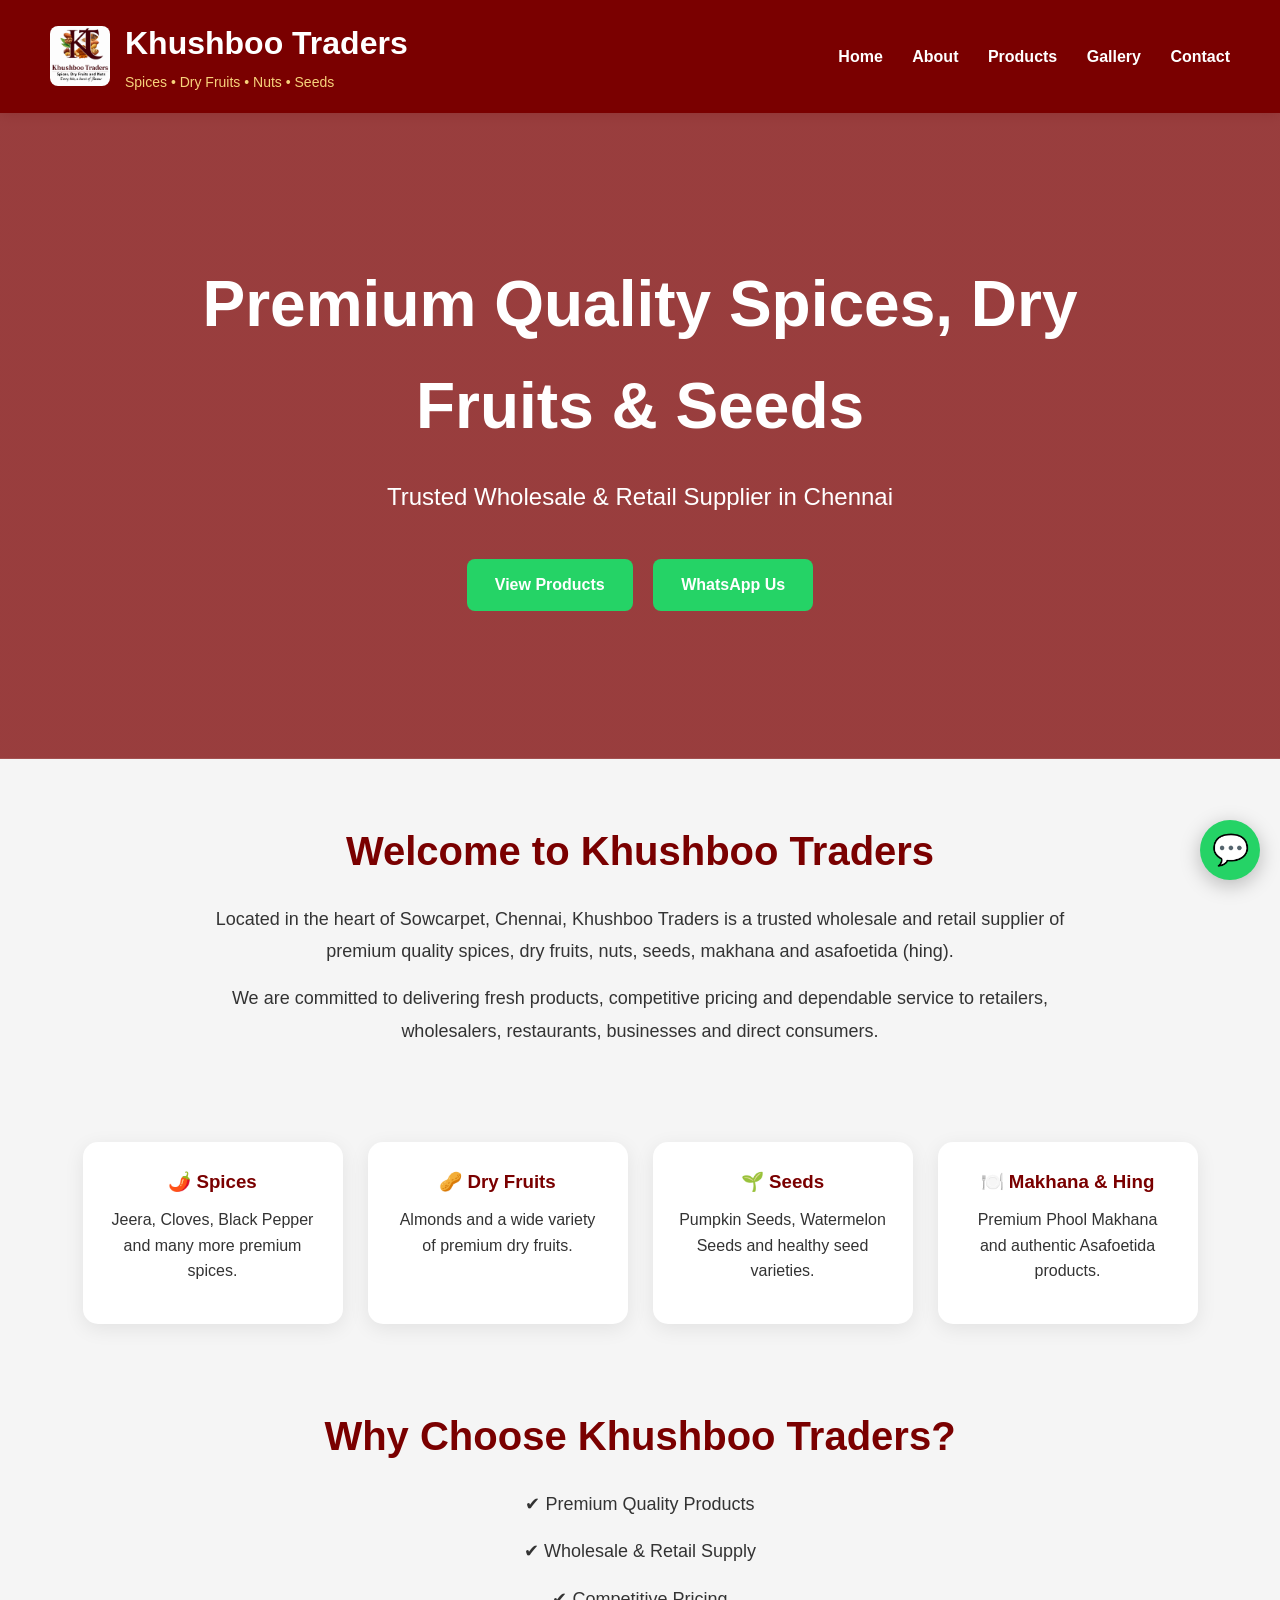
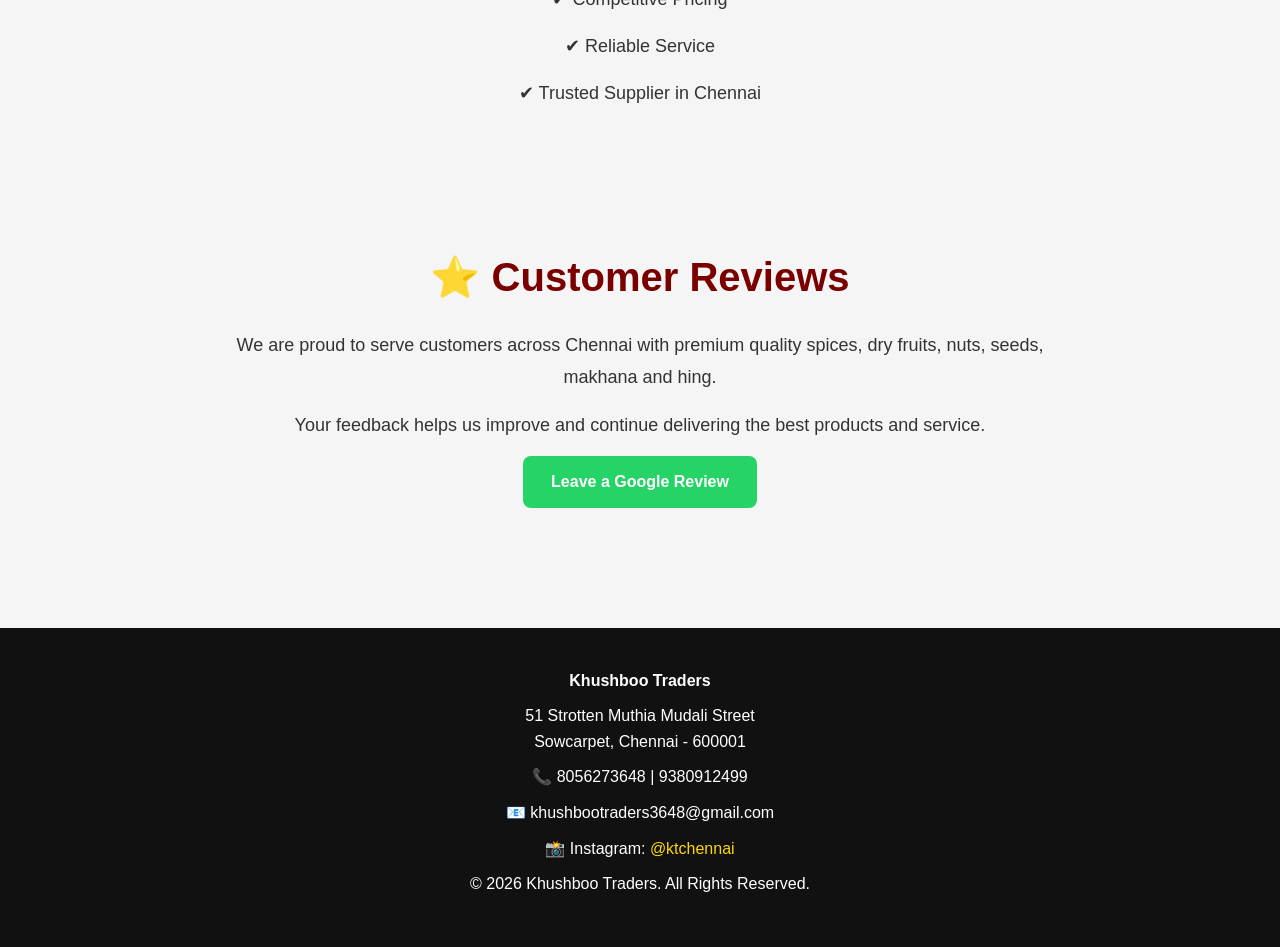
==== index.html @ 617dce48 "Update index.html" ====
<!DOCTYPE html>
<html lang="en">
<head>
<meta charset="UTF-8">
<meta name="viewport" content="width=device-width, initial-scale=1.0">

<title>Khushboo Traders | Spices, Dry Fruits, Nuts & Seeds</title>

<link rel="stylesheet" href="css/style.css">
</head>

<body>

<a href="https://wa.me/918056273648" class="whatsapp-float">💬</a>

<header>

    <div class="brand">
        <img src="images/logo.png" alt="Khushboo Traders Logo" class="header-logo">

        <div>
            <h1>Khushboo Traders</h1>
            <span>Spices • Dry Fruits • Nuts • Seeds</span>
        </div>
    </div>

    <nav>
        <a href="index.html">Home</a>
        <a href="about.html">About</a>
        <a href="products.html">Products</a>
        <a href="gallery.html">Gallery</a>
        <a href="contact.html">Contact</a>
    </nav>

</header>

<section class="hero">

    <h1>Premium Quality Spices, Dry Fruits & Seeds</h1>

    <p>Trusted Wholesale & Retail Supplier in Chennai</p>

    <a href="gallery.html" class="btn">View Products</a>

    <a href="https://wa.me/918056273648" class="btn">WhatsApp Us</a>

</section>

<section class="about-preview">

    <h2>Welcome to Khushboo Traders</h2>

    <p>
        Located in the heart of Sowcarpet, Chennai, Khushboo Traders is a trusted
        wholesale and retail supplier of premium quality spices, dry fruits,
        nuts, seeds, makhana and asafoetida (hing).
    </p>

    <p>
        We are committed to delivering fresh products, competitive pricing
        and dependable service to retailers, wholesalers, restaurants,
        businesses and direct consumers.
    </p>

</section>

<section class="products">

    <div class="card">
        <h3>🌶️ Spices</h3>
        <p>Jeera, Cloves, Black Pepper and many more premium spices.</p>
    </div>

    <div class="card">
        <h3>🥜 Dry Fruits</h3>
        <p>Almonds and a wide variety of premium dry fruits.</p>
    </div>

    <div class="card">
        <h3>🌱 Seeds</h3>
        <p>Pumpkin Seeds, Watermelon Seeds and healthy seed varieties.</p>
    </div>

    <div class="card">
        <h3>🍽️ Makhana & Hing</h3>
        <p>Premium Phool Makhana and authentic Asafoetida products.</p>
    </div>

</section>

<section class="about-preview">

    <h2>Why Choose Khushboo Traders?</h2>

    <p>✔ Premium Quality Products</p>
    <p>✔ Wholesale & Retail Supply</p>
    <p>✔ Competitive Pricing</p>
    <p>✔ Reliable Service</p>
    <p>✔ Trusted Supplier in Chennai</p>

</section>

<section class="about-preview">

    <h2>⭐ Customer Reviews</h2>

    <p>
        We are proud to serve customers across Chennai with premium quality
        spices, dry fruits, nuts, seeds, makhana and hing.
    </p>

    <p>
        Your feedback helps us improve and continue delivering the best
        products and service.
    </p>

    <a href="https://g.page/r/CTgjxU0LFqHlEAI/review"
       target="_blank"
       class="btn">
       Leave a Google Review
    </a>

</section>

<footer>

    <p><strong>Khushboo Traders</strong></p>

    <p>
        51 Strotten Muthia Mudali Street<br>
        Sowcarpet, Chennai - 600001
    </p>

    <p>📞 8056273648 | 9380912499</p>

    <p>📧 khushbootraders3648@gmail.com</p>

    <p>
        📸 Instagram:
        <a href="https://www.instagram.com/ktchennai" target="_blank">
            @ktchennai
        </a>
    </p>

    <p>© 2026 Khushboo Traders. All Rights Reserved.</p>

</footer>

</body>
</html>
---- css/style.css ----
/* =========================
RESET
========================= */

*{
    margin:0;
    padding:0;
    box-sizing:border-box;
}

/* =========================
GLOBAL
========================= */

body{
    font-family:Arial, sans-serif;
    background:#f5f5f5;
    color:#333;
    line-height:1.6;
}

/* =========================
HEADER
========================= */

header{
    background:#7a0000;
    display:flex;
    justify-content:space-between;
    align-items:center;
    padding:18px 50px;
    box-shadow:0 2px 12px rgba(0,0,0,0.15);
}

.brand{
    display:flex;
    align-items:center;
    gap:15px;
}

.header-logo{
    width:60px;
    height:60px;
    object-fit:contain;
    border-radius:8px;
}

.brand h1{
    color:#fff;
    font-size:32px;
    margin:0;
}

.brand span{
    color:#f7d27b;
    font-size:14px;
}

nav a{
    color:#fff;
    text-decoration:none;
    margin-left:25px;
    font-weight:bold;
    font-size:16px;
    transition:0.3s;
}

nav a:hover{
    color:#ffd700;
}

/* =========================
HERO SECTION
========================= */

.hero{
    background:
    linear-gradient(rgba(122,0,0,0.75),rgba(122,0,0,0.75)),
    url('../images/hero-banner.jpg');

    background-size:cover;
    background-position:center;
    background-repeat:no-repeat;

    text-align:center;
    color:white;

    padding:140px 20px;
}

.hero h1{
    font-size:64px;
    margin-bottom:20px;
    color:white;
    max-width:1000px;
    margin-left:auto;
    margin-right:auto;
}

.hero p{
    font-size:24px;
    margin-bottom:35px;
    color:white;
}

.hero .btn{
    margin:8px;
}

/* =========================
BUTTONS
========================= */

.btn{
    display:inline-block;
    background:#25D366;
    color:white;
    text-decoration:none;
    padding:13px 28px;
    border-radius:8px;
    font-weight:bold;
    transition:0.3s;
}

.btn:hover{
    transform:translateY(-3px);
    box-shadow:0 5px 15px rgba(0,0,0,0.2);
}

/* =========================
SECTION HEADINGS
========================= */

.about-preview{
    text-align:center;
    max-width:1000px;
    margin:auto;
    padding:60px 20px;
}

.about-preview h1{
    color:#7a0000;
    font-size:52px;
    margin-bottom:15px;
}

.about-preview h2{
    color:#7a0000;
    font-size:40px;
    margin-bottom:20px;
}

.about-preview p{
    font-size:18px;
    line-height:1.8;
    max-width:850px;
    margin:15px auto;
}

/* =========================
PRODUCTS
========================= */

.products{
    display:flex;
    flex-wrap:wrap;
    justify-content:center;
    gap:25px;
    padding:20px;
    max-width:1200px;
    margin:auto;
}

.card{
    width:260px;
    background:white;
    padding:25px;
    border-radius:15px;
    text-align:center;
    box-shadow:0 5px 20px rgba(0,0,0,0.08);
    transition:0.3s;
}

.card:hover{
    transform:translateY(-8px);
}

.card h3{
    color:#7a0000;
    margin-bottom:10px;
}

.card p{
    margin-bottom:15px;
}

/* =========================
GOOGLE REVIEW CARD
========================= */

.company-info{
    background:white;
    max-width:800px;
    margin:30px auto;
    padding:35px;
    border-radius:15px;
    box-shadow:0 5px 20px rgba(0,0,0,0.08);
}

.company-info h2,
.company-info h3{
    color:#7a0000;
    margin-bottom:15px;
}

.company-info p{
    margin-bottom:15px;
}

/* =========================
GALLERY
========================= */

.gallery{
    display:grid;
    grid-template-columns:repeat(auto-fit,minmax(280px,1fr));
    gap:30px;
    max-width:1200px;
    margin:auto;
    padding:20px;
}

.gallery-item{
    background:white;
    border-radius:18px;
    padding:30px;
    text-align:center;
    box-shadow:0 8px 25px rgba(0,0,0,0.08);
    transition:0.3s;
}

.gallery-item:hover{
    transform:translateY(-8px);
    box-shadow:0 12px 30px rgba(0,0,0,0.15);
}

.gallery-item img{
    width:240px;
    height:240px;
    object-fit:contain;
}

.gallery-item h3{
    color:#7a0000;
    margin-top:15px;
}

/* =========================
ABOUT PAGE
========================= */

.about-content{
    display:grid;
    grid-template-columns:repeat(auto-fit,minmax(280px,1fr));
    gap:25px;
    max-width:1100px;
    margin:50px auto;
}

.about-card{
    background:white;
    padding:30px;
    border-radius:15px;
    text-align:center;
    box-shadow:0 5px 20px rgba(0,0,0,0.08);
}

.about-card h3{
    color:#7a0000;
    margin-bottom:15px;
}

/* =========================
CONTACT PAGE
========================= */

.contact-container{
    max-width:1200px;
    margin:50px auto;
    padding:0 20px;
    display:grid;
    grid-template-columns:1fr 2fr;
    gap:30px;
}

.contact-card{
    background:white;
    padding:35px;
    border-radius:20px;
    text-align:center;
    box-shadow:0 8px 25px rgba(0,0,0,0.08);
}

.contact-card h2{
    color:#7a0000;
    margin-bottom:15px;
}

.contact-map{
    background:white;
    padding:15px;
    border-radius:20px;
    box-shadow:0 8px 25px rgba(0,0,0,0.08);
}

iframe{
    width:100%;
    border:none;
    border-radius:15px;
}

/* =========================
WHATSAPP FLOAT
========================= */

.whatsapp-float{
    position:fixed;
    right:20px;
    bottom:20px;
    width:60px;
    height:60px;
    background:#25D366;
    color:white;
    border-radius:50%;
    display:flex;
    justify-content:center;
    align-items:center;
    text-decoration:none;
    font-size:30px;
    box-shadow:0 5px 20px rgba(0,0,0,0.25);
    z-index:999;
}

/* =========================
FOOTER
========================= */

footer{
    background:#111;
    color:white;
    text-align:center;
    padding:40px 20px;
    margin-top:60px;
}

footer p{
    margin-bottom:10px;
}

footer a{
    color:#ffd700;
    text-decoration:none;
}

footer a:hover{
    text-decoration:underline;
}

/* =========================
MOBILE
========================= */

@media(max-width:768px){

    header{
        flex-direction:column;
        text-align:center;
        padding:20px;
    }

    .brand{
        flex-direction:column;
    }

    nav{
        margin-top:15px;
    }

    nav a{
        display:inline-block;
        margin:8px;
    }

    .hero{
        padding:90px 20px;
    }

    .hero h1{
        font-size:36px;
    }

    .hero p{
        font-size:18px;
    }

    .about-preview h1{
        font-size:36px;
    }

    .about-preview h2{
        font-size:30px;
    }

    .gallery-item img{
        width:180px;
        height:180px;
    }

    .contact-container{
        grid-template-columns:1fr;
    }
}
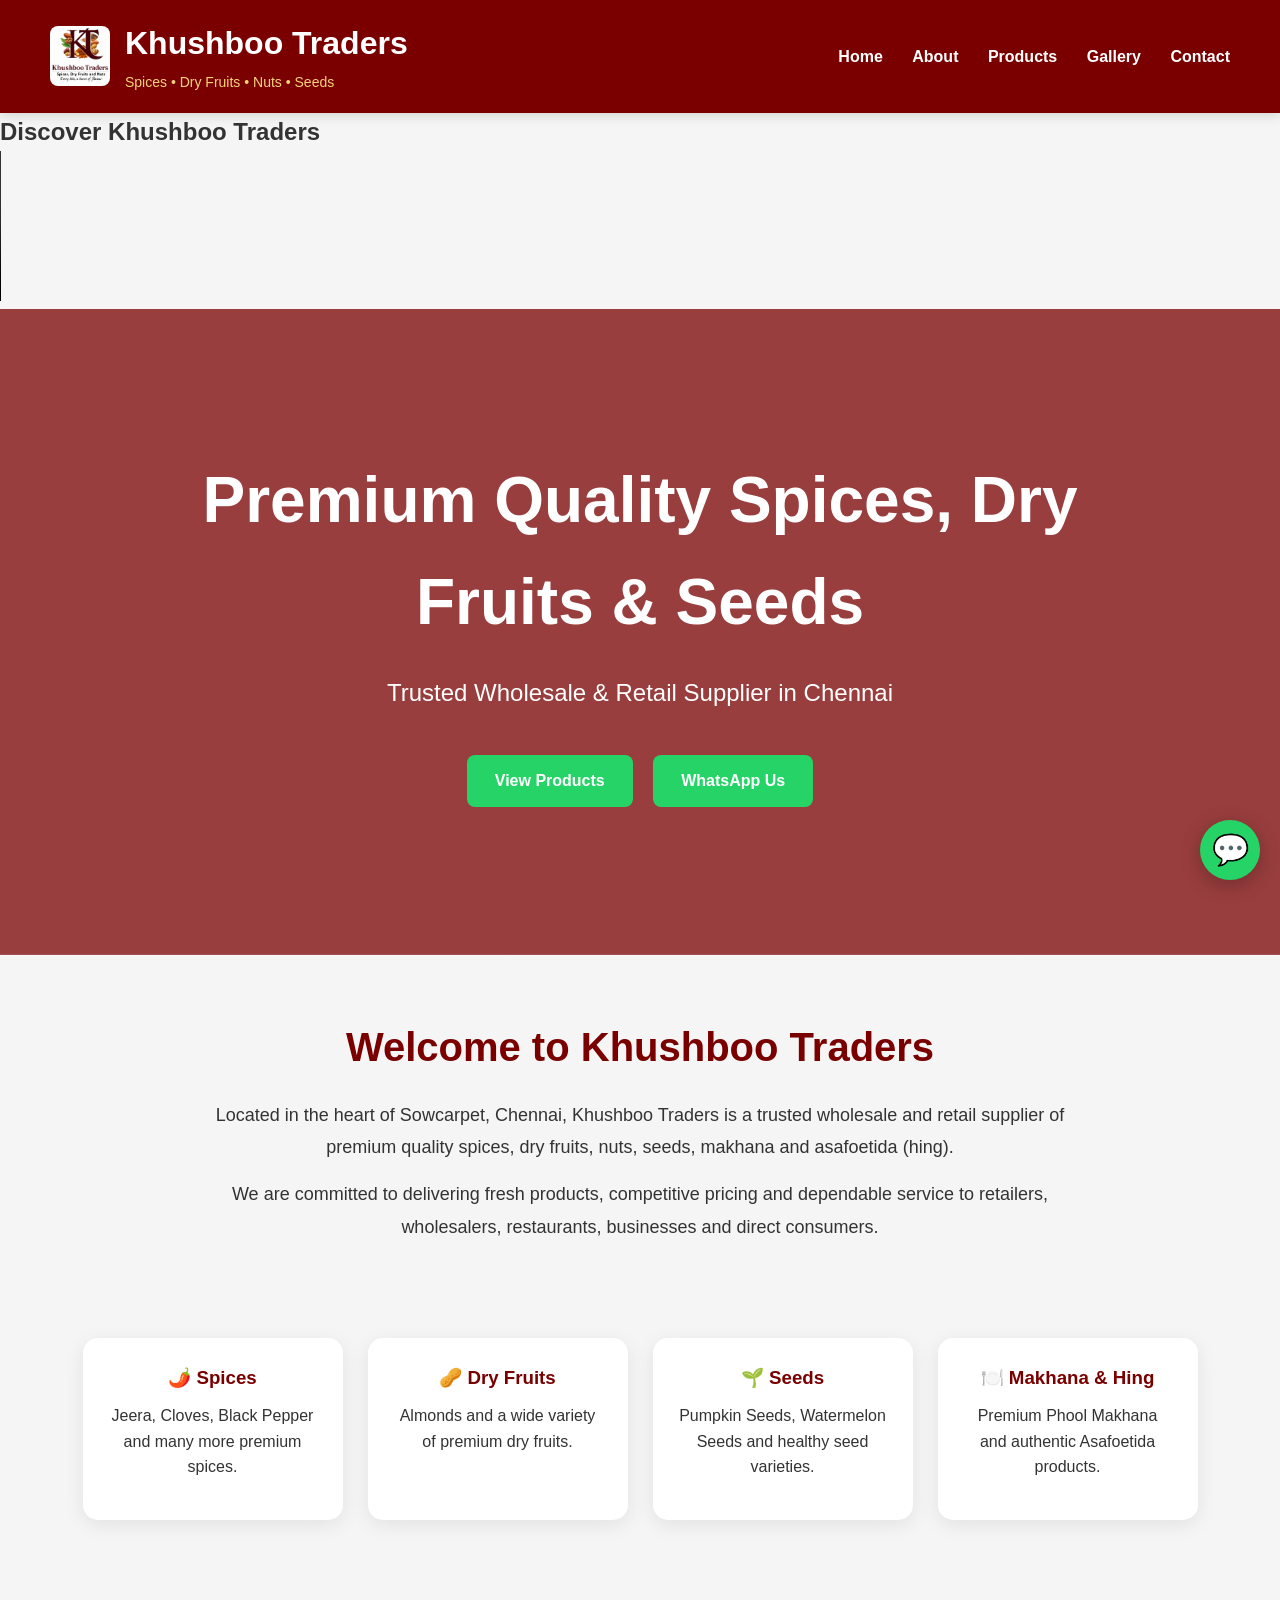
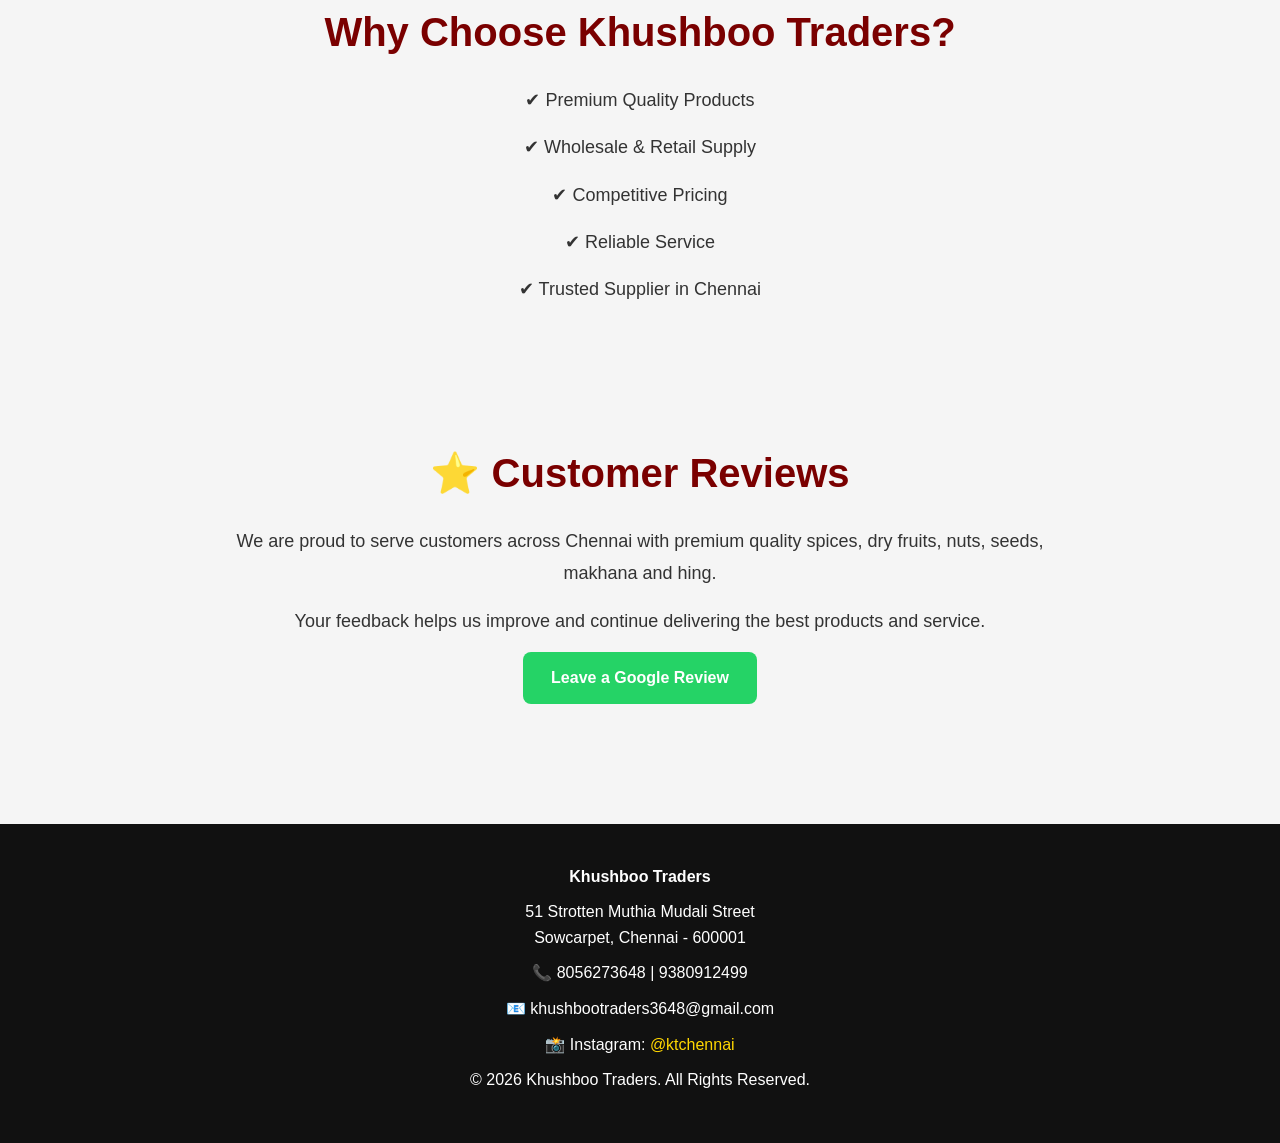
==== commit 18804302: "Update index.html" ====
--- a/index.html
+++ b/index.html
@@ -33,6 +33,17 @@
     </nav>
 
 </header>
+
+<section class="video-section">
+
+    <h2>Discover Khushboo Traders</h2>
+
+    <video controls autoplay muted loop>
+        <source src="videos/khushboo-traders-promo.mp4" type="video/mp4">
+        Your browser does not support the video tag.
+    </video>
+
+</section>
 
 <section class="hero">
 
--- a/css/style.css
+++ b/css/style.css
@@ -95,14 +95,15 @@
     max-width:1000px;
     margin-left:auto;
     margin-right:auto;
+    animation:fadeUp 1s ease;
 }
 
 .hero p{
     font-size:24px;
     margin-bottom:35px;
     color:white;
-}
-
+    animation:fadeUp 1.3s ease;
+}
 .hero .btn{
     margin:8px;
 }
@@ -420,3 +421,223 @@
         grid-template-columns:1fr;
     }
 }
+/* =========================
+PREMIUM GALLERY BUTTONS
+========================= */
+
+.filter-buttons{
+    display:flex;
+    justify-content:center;
+    align-items:center;
+    flex-wrap:wrap;
+    gap:15px;
+    margin:20px auto 40px;
+    max-width:1200px;
+    padding:0 20px;
+}
+
+.filter-btn{
+    padding:12px 24px;
+    border:none;
+    border-radius:30px;
+    background:#ffffff;
+    color:#7a0000;
+    font-size:15px;
+    font-weight:700;
+    cursor:pointer;
+    box-shadow:0 4px 12px rgba(0,0,0,0.08);
+    transition:all 0.3s ease;
+}
+
+.filter-btn:hover{
+    background:#7a0000;
+    color:#ffffff;
+    transform:translateY(-3px);
+    box-shadow:0 8px 20px rgba(0,0,0,0.15);
+}
+
+.filter-btn.active{
+    background:#7a0000;
+    color:#ffffff;
+}
+
+.gallery{
+    display:grid;
+    grid-template-columns:repeat(auto-fit,minmax(280px,1fr));
+    gap:30px;
+    max-width:1200px;
+    margin:20px auto;
+    padding:20px;
+}
+
+.gallery-item{
+    background:#ffffff;
+    border-radius:18px;
+    padding:30px;
+    text-align:center;
+    overflow:hidden;
+    box-shadow:0 8px 25px rgba(0,0,0,0.08);
+    transition:all 0.3s ease;
+}
+
+.gallery-item:hover{
+    transform:translateY(-8px);
+    box-shadow:0 12px 30px rgba(0,0,0,0.15);
+}
+
+.gallery-item img{
+    width:240px;
+    height:240px;
+    object-fit:contain;
+    transition:transform 0.4s ease;
+}
+
+.gallery-item:hover img{
+    transform:scale(1.05);
+}
+
+.gallery-item h3{
+    color:#7a0000;
+    margin-top:15px;
+    margin-bottom:15px;
+}
+/* =========================
+ANIMATIONS
+========================= */
+
+@keyframes fadeUp{
+    from{
+        opacity:0;
+        transform:translateY(40px);
+    }
+    to{
+        opacity:1;
+        transform:translateY(0);
+    }
+}
+
+.hero{
+    animation:fadeUp 1s ease;
+}
+
+.about-preview{
+    animation:fadeUp 1.2s ease;
+}
+
+.products{
+    animation:fadeUp 1.4s ease;
+}
+
+.gallery{
+    animation:fadeUp 1.4s ease;
+}
+
+.about-content{
+    animation:fadeUp 1.4s ease;
+}
+
+/* =========================
+PREMIUM CARD HOVER
+========================= */
+
+.card{
+    transition:all .35s ease;
+}
+
+.card:hover{
+    transform:translateY(-10px);
+    box-shadow:0 15px 35px rgba(0,0,0,.15);
+}
+
+.gallery-item{
+    transition:all .35s ease;
+}
+
+.gallery-item:hover{
+    transform:translateY(-10px);
+    box-shadow:0 15px 35px rgba(0,0,0,.15);
+}
+
+/* =========================
+HEADER HOVER EFFECT
+========================= */
+
+nav a{
+    position:relative;
+}
+
+nav a::after{
+    content:'';
+    position:absolute;
+    width:0;
+    height:2px;
+    left:0;
+    bottom:-5px;
+    background:#ffd700;
+    transition:.3s;
+}
+
+nav a:hover::after{
+    width:100%;
+}
+
+/* =========================
+BUTTON GLOW EFFECT
+========================= */
+
+.btn{
+    transition:all .3s ease;
+}
+
+.btn:hover{
+    transform:translateY(-3px);
+    box-shadow:0 10px 25px rgba(37,211,102,.35);
+}
+
+/* =========================
+LOGO ANIMATION
+========================= */
+
+.header-logo{
+    transition:.4s ease;
+}
+
+.header-logo:hover{
+    transform:rotate(-5deg) scale(1.08);
+}
+
+/* =========================
+WHATSAPP FLOAT ANIMATION
+========================= */
+
+@keyframes pulse{
+    0%{
+        box-shadow:0 0 0 0 rgba(37,211,102,.5);
+    }
+    70%{
+        box-shadow:0 0 0 15px rgba(37,211,102,0);
+    }
+    100%{
+        box-shadow:0 0 0 0 rgba(37,211,102,0);
+    }
+}
+
+.whatsapp-float{
+    animation:pulse 2s infinite;
+}
+
+/* =========================
+SMOOTH SCROLL
+========================= */
+
+html{
+    scroll-behavior:smooth;
+}
+.contact-card input,
+.contact-card textarea{
+    width:100%;
+    padding:12px;
+    border:1px solid #ddd;
+    border-radius:8px;
+    font-size:15px;
+}
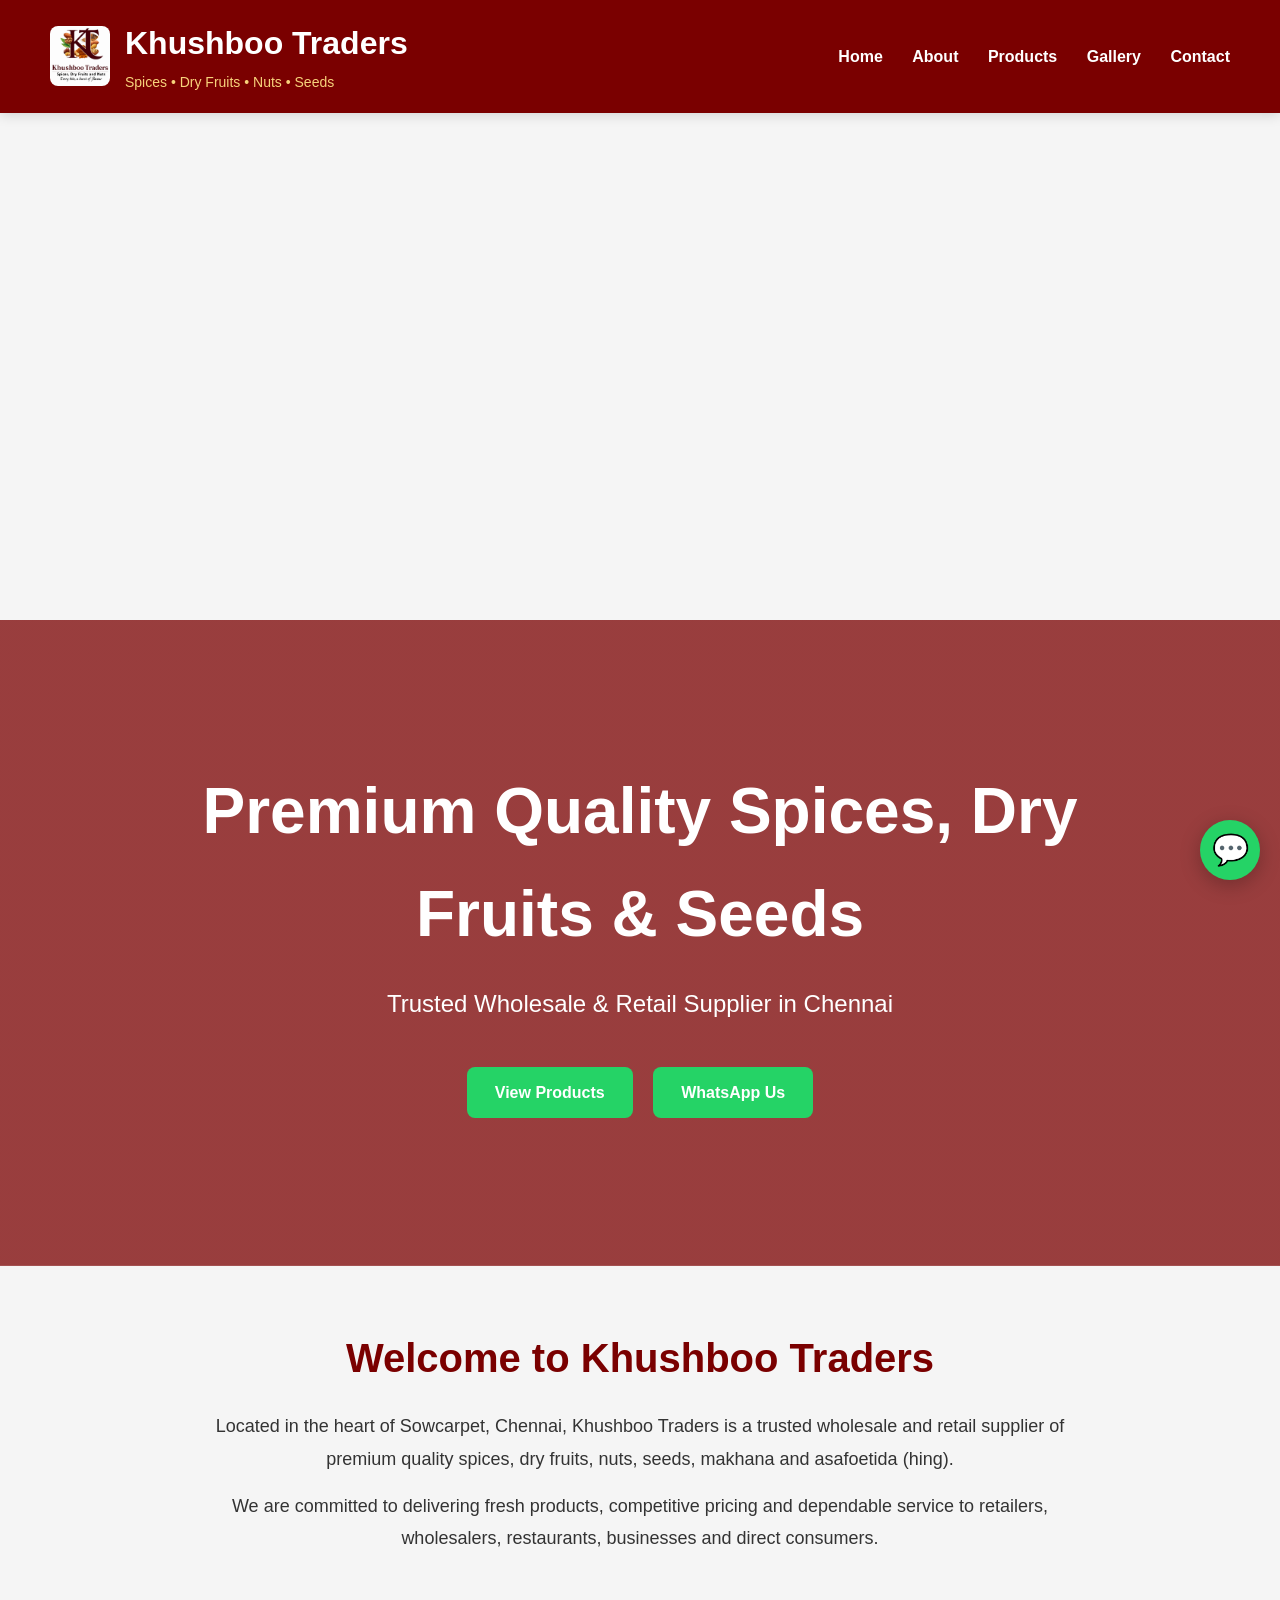
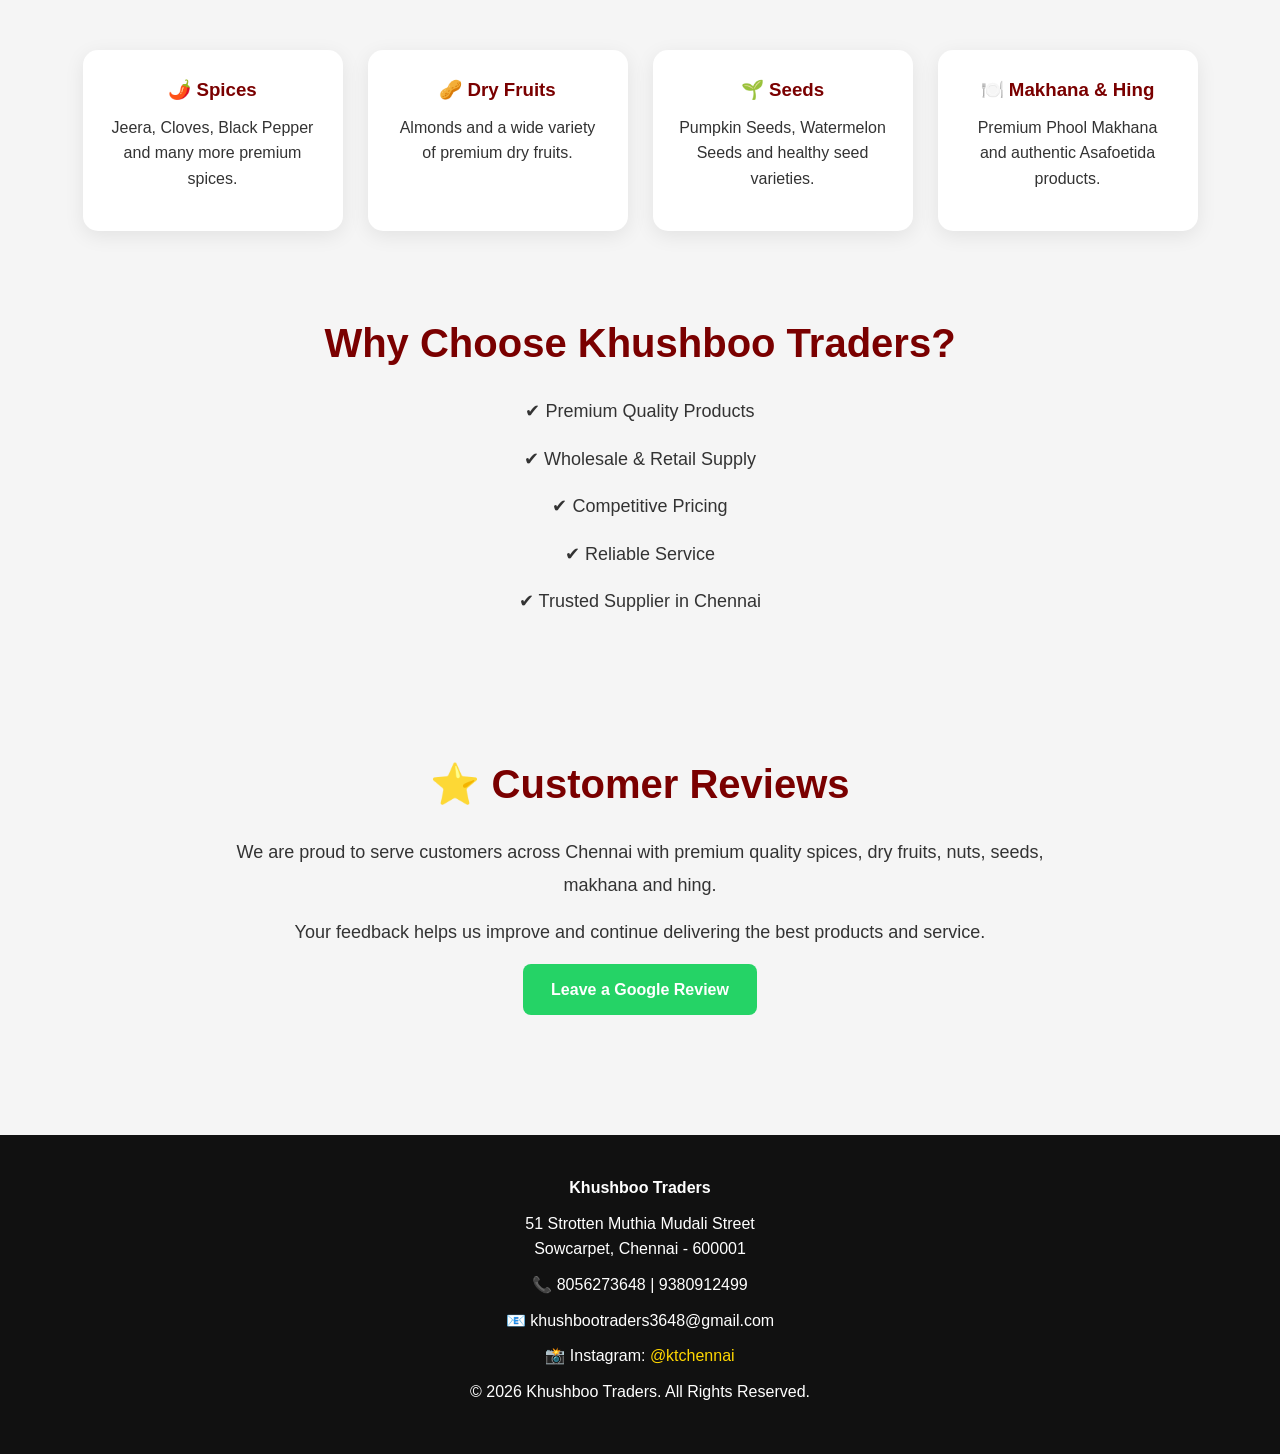
==== commit 859c5b97: "Update index.html" ====
--- a/index.html
+++ b/index.html
@@ -33,18 +33,12 @@
     </nav>
 
 </header>
-
-<section class="video-section">
-
-    <h2>Discover Khushboo Traders</h2>
-
-    <video controls autoplay muted loop>
-        <source src="videos/khushboo-traders-promo.mp4" type="video/mp4">
-        Your browser does not support the video tag.
-    </video>
-
-</section>
-
+<iframe
+src="https://youtu.be/uZixcejCqw4"
+width="100%"
+height="500"
+allowfullscreen>
+</iframe>
 <section class="hero">
 
     <h1>Premium Quality Spices, Dry Fruits & Seeds</h1>
--- a/css/style.css
+++ b/css/style.css
@@ -641,3 +641,22 @@
     border-radius:8px;
     font-size:15px;
 }
+.video-section{
+    max-width:1200px;
+    margin:60px auto;
+    padding:0 20px;
+    text-align:center;
+}
+
+.video-section h2{
+    color:#7a0000;
+    margin-bottom:25px;
+    font-size:38px;
+}
+
+.video-section video{
+    width:100%;
+    max-width:1000px;
+    border-radius:20px;
+    box-shadow:0 10px 30px rgba(0,0,0,0.15);
+}
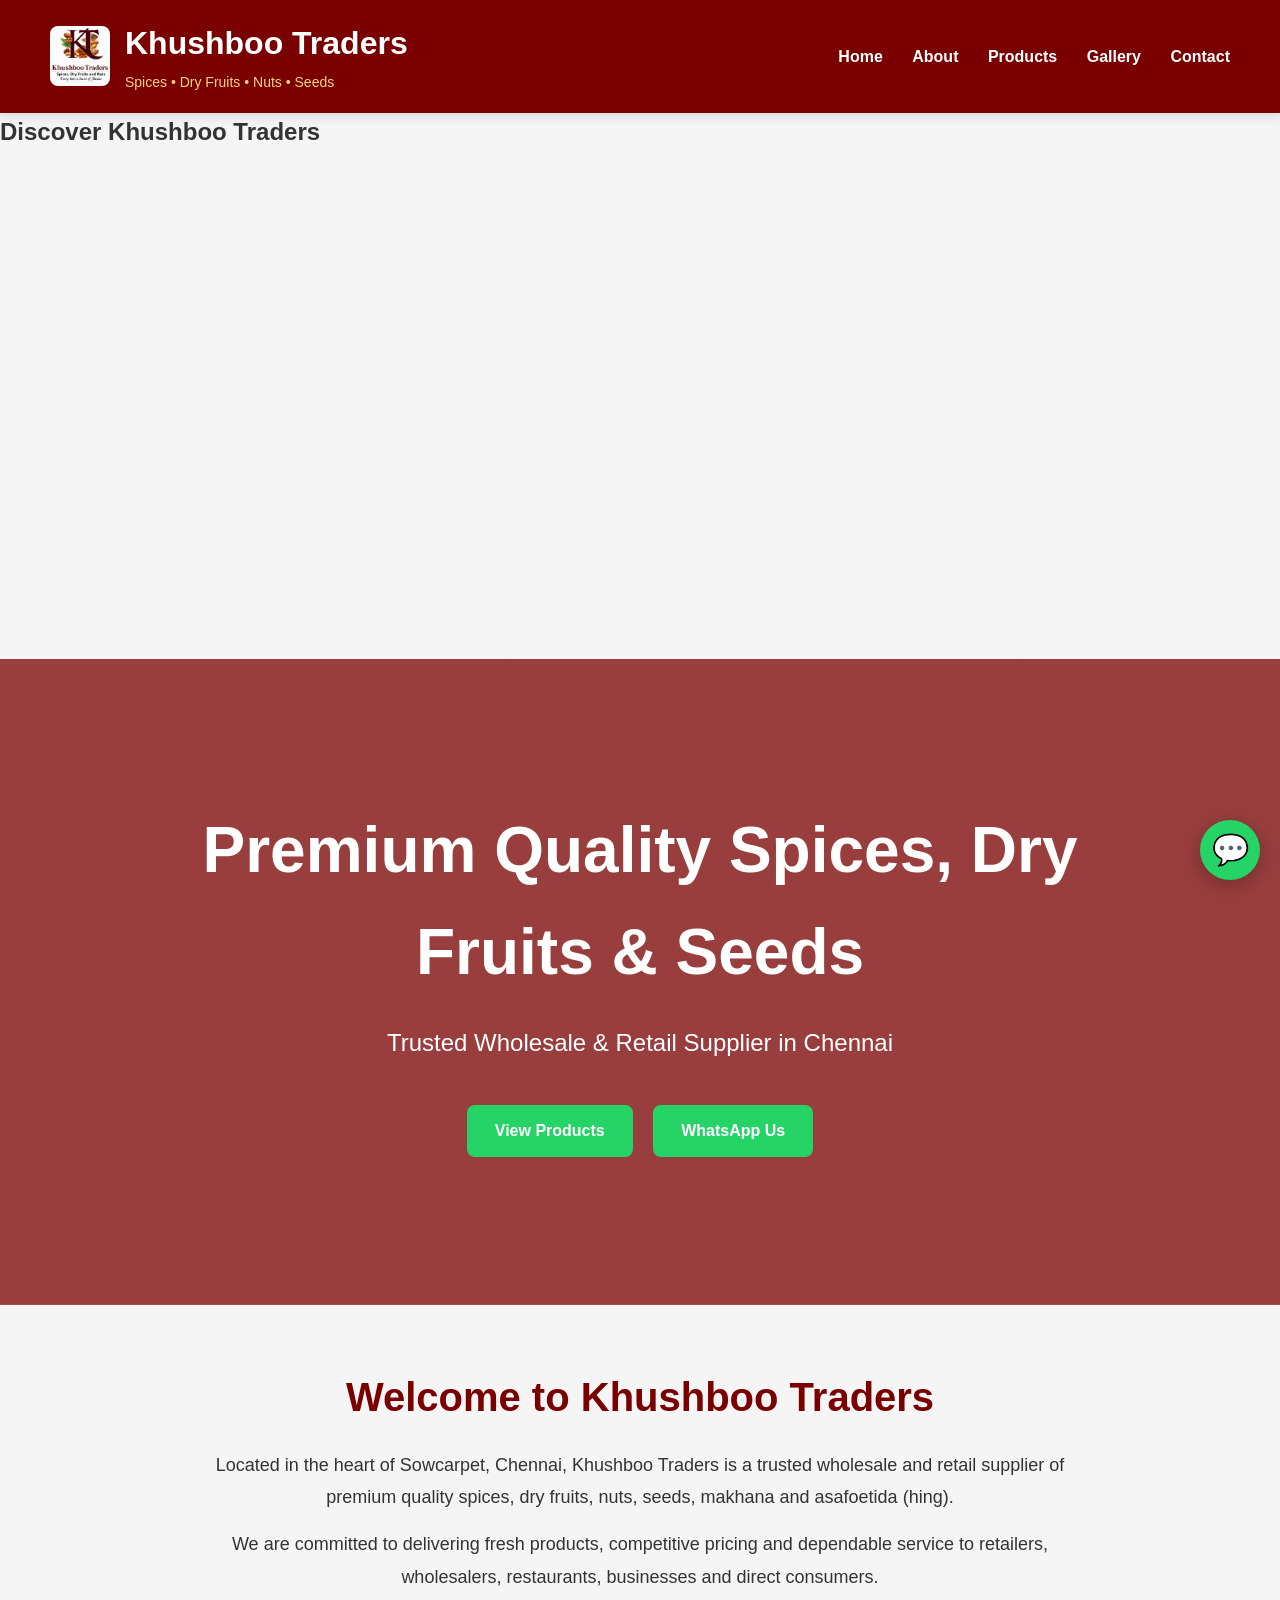
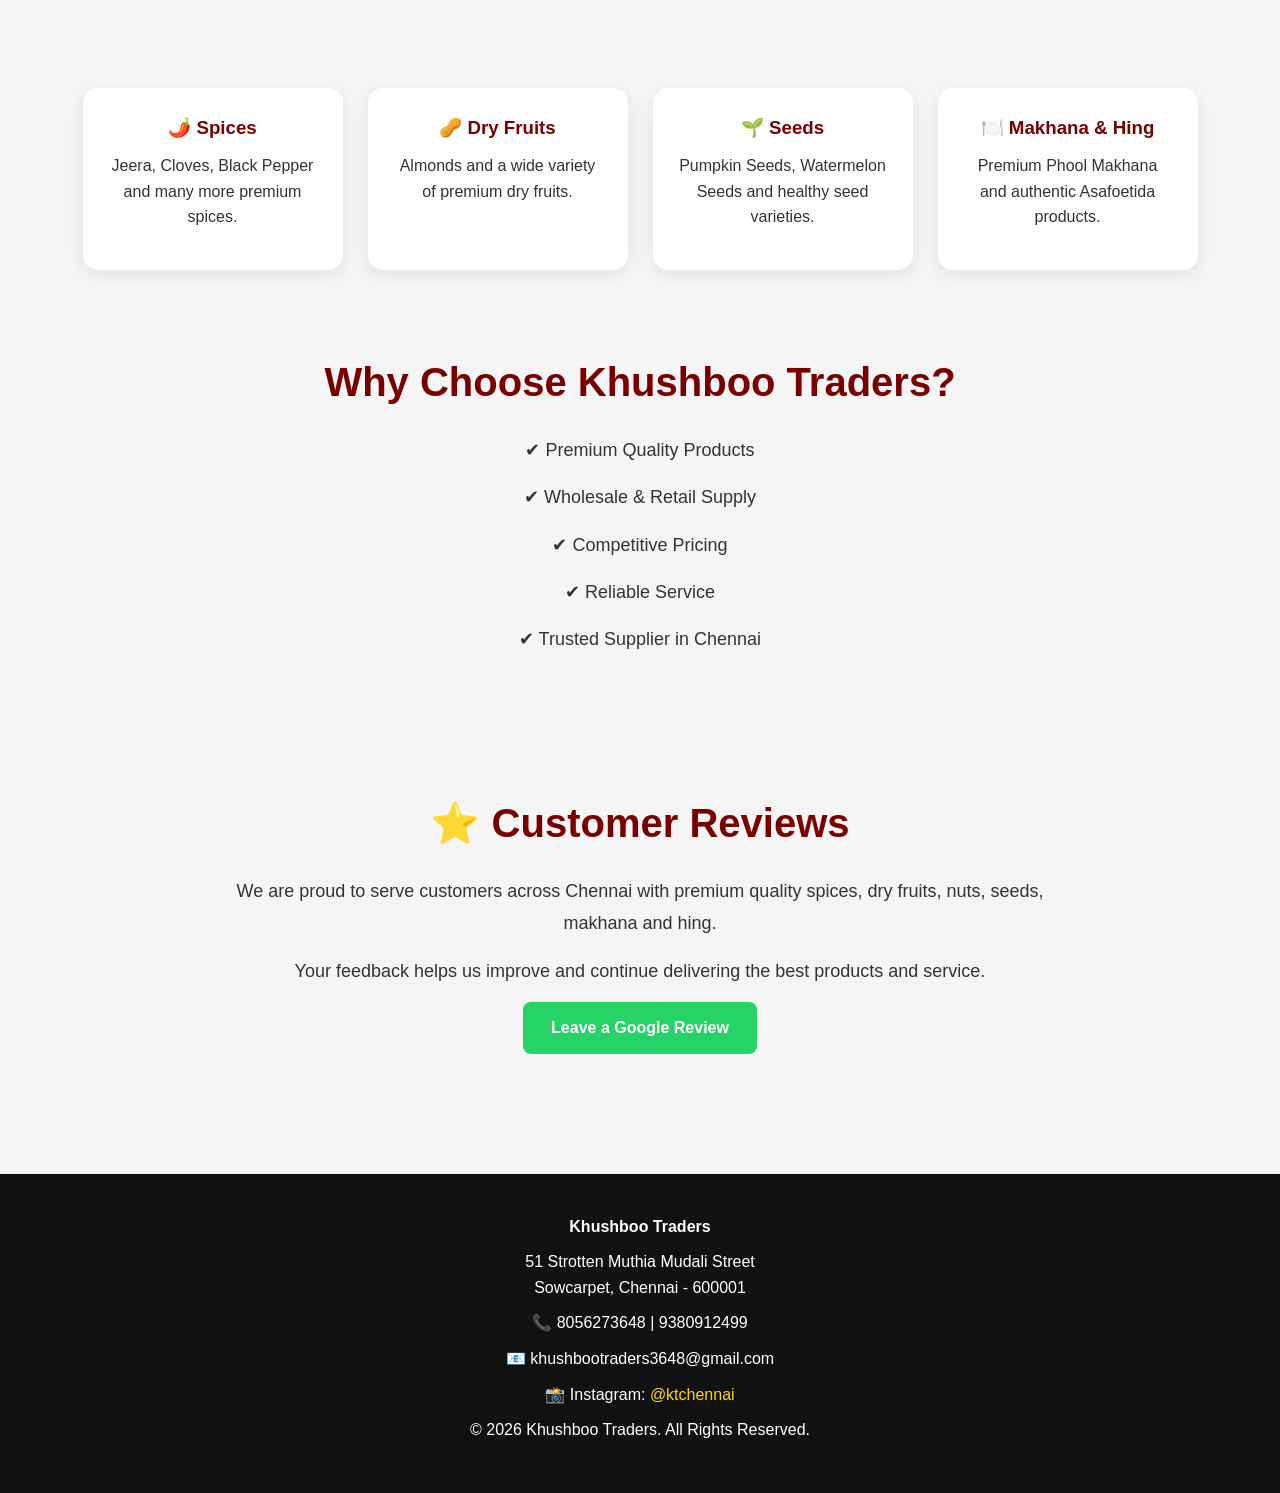
==== commit 785be9cf: "Update index.html" ====
--- a/index.html
+++ b/index.html
@@ -33,13 +33,22 @@
     </nav>
 
 </header>
-<iframe
-src="https://youtu.be/uZixcejCqw4"
-width="100%"
-height="500"
-allowfullscreen>
-</iframe>
-<section class="hero">
+<section class="video-section">
+
+    <h2>Discover Khushboo Traders</h2>
+
+    <iframe
+        width="100%"
+        height="500"
+        src="https://www.youtube.com/embed/uZixcejCqw4"
+        title="Khushboo Traders Advertisement"
+        frameborder="0"
+        allow="accelerometer; autoplay; clipboard-write; encrypted-media; gyroscope; picture-in-picture"
+        allowfullscreen>
+    </iframe>
+
+</section>
+ <section class="hero">
 
     <h1>Premium Quality Spices, Dry Fruits & Seeds</h1>
 
--- a/css/style.css
+++ b/css/style.css
@@ -641,22 +641,3 @@
     border-radius:8px;
     font-size:15px;
 }
-.video-section{
-    max-width:1200px;
-    margin:60px auto;
-    padding:0 20px;
-    text-align:center;
-}
-
-.video-section h2{
-    color:#7a0000;
-    margin-bottom:25px;
-    font-size:38px;
-}
-
-.video-section video{
-    width:100%;
-    max-width:1000px;
-    border-radius:20px;
-    box-shadow:0 10px 30px rgba(0,0,0,0.15);
-}
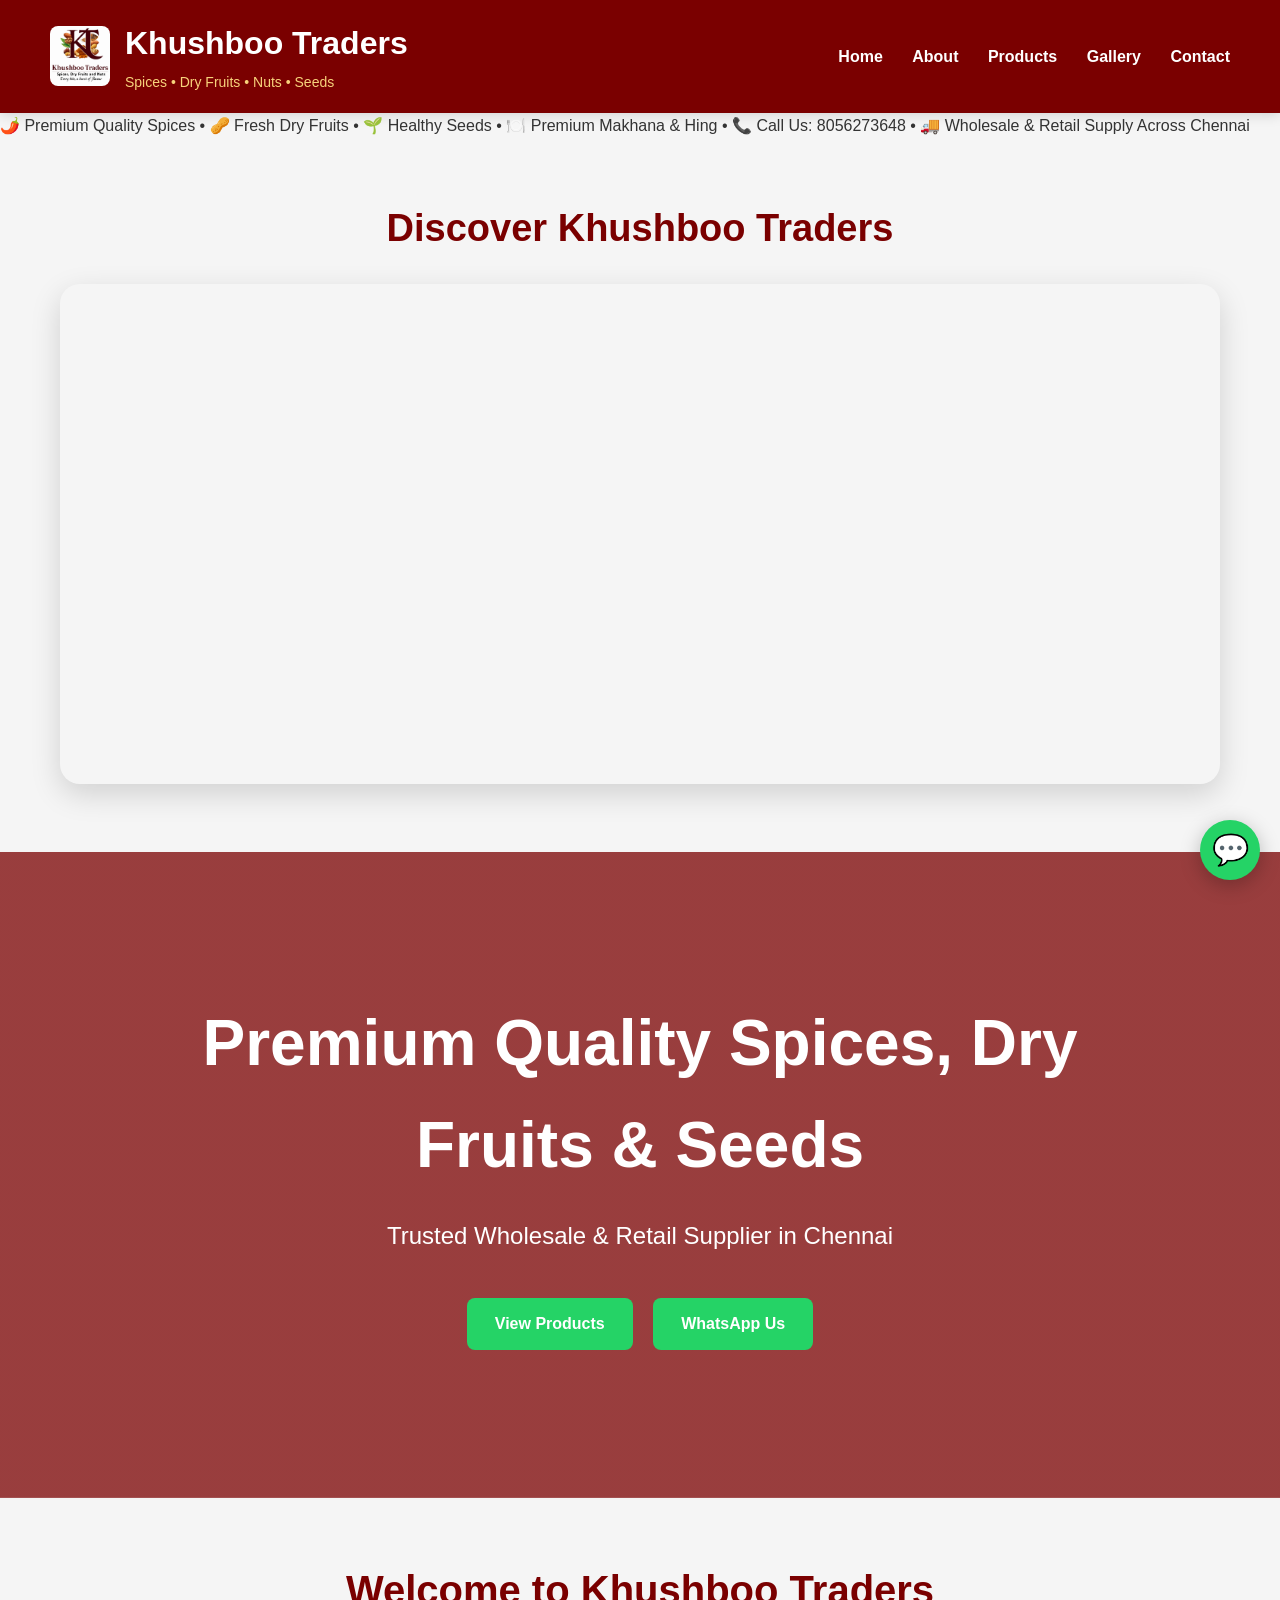
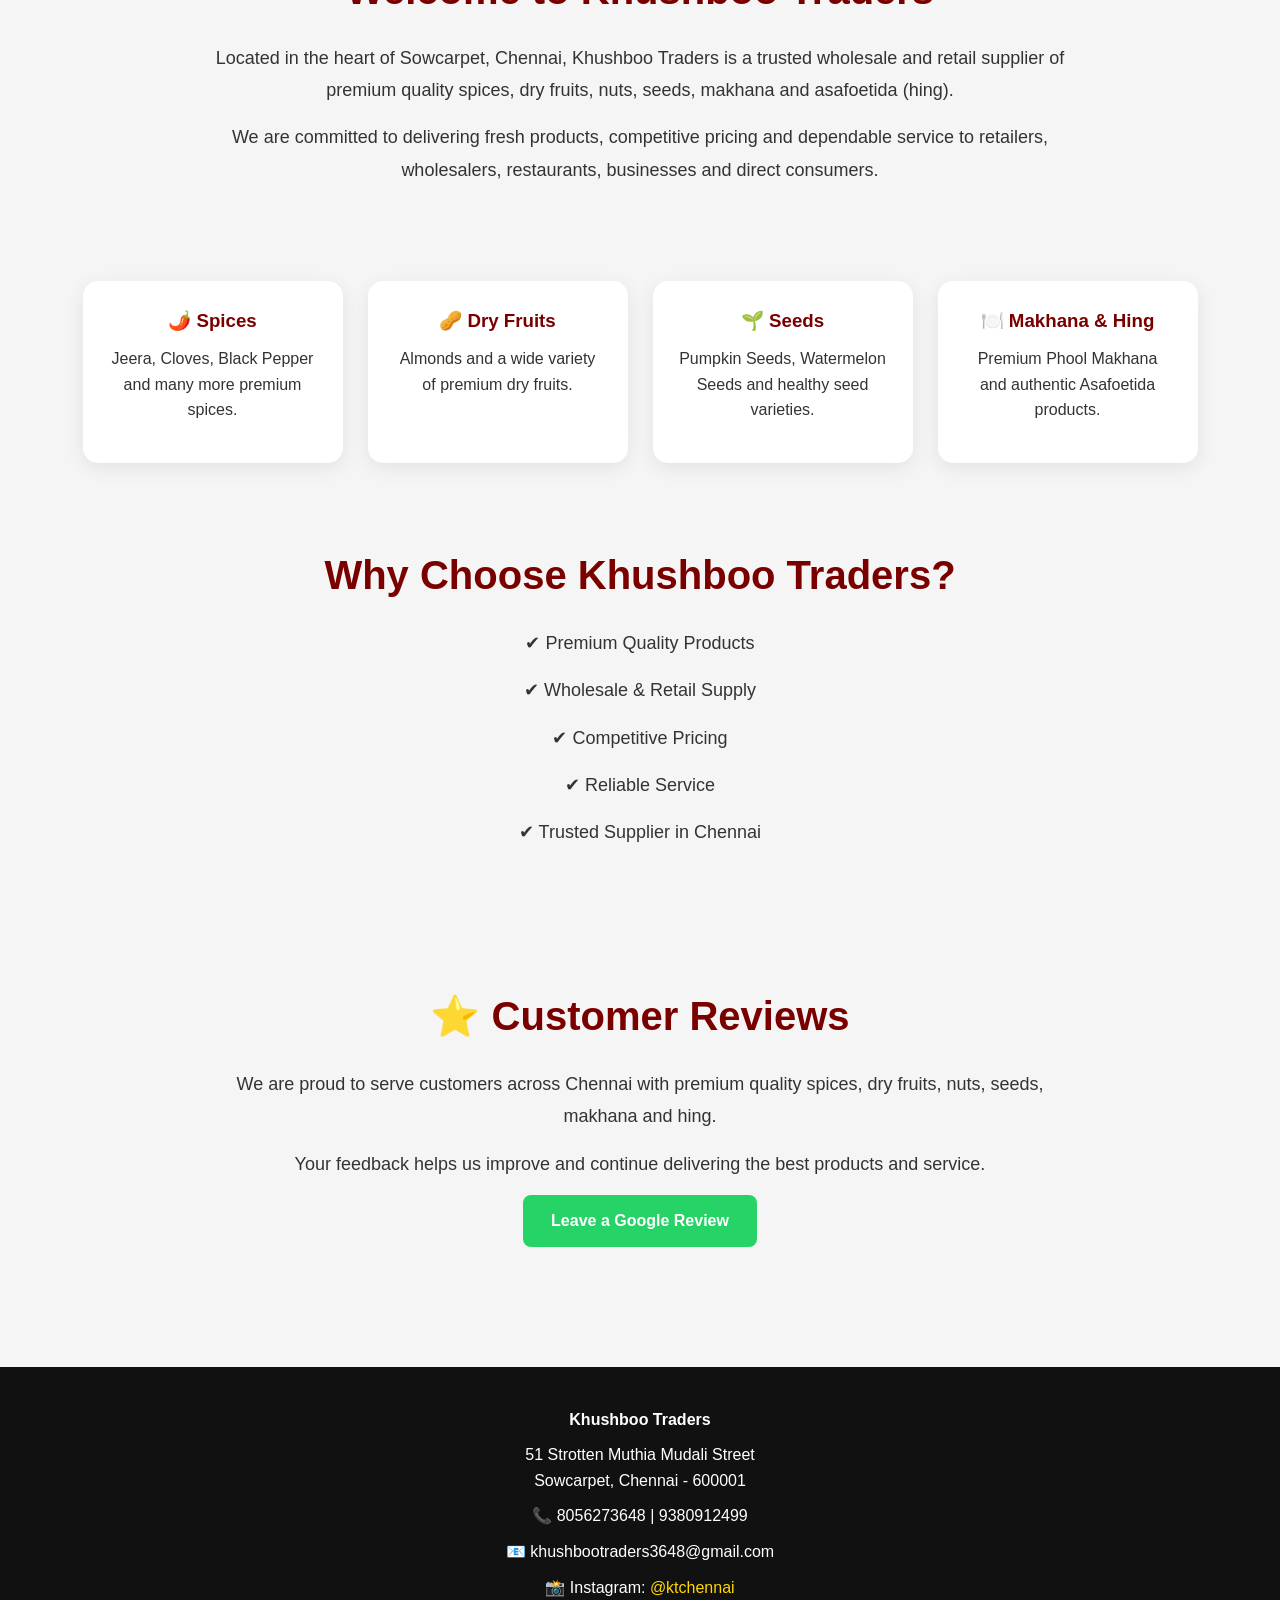
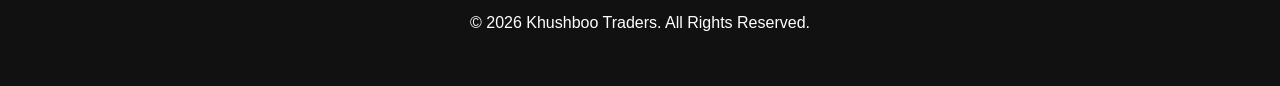
==== commit 7e191bc0: "Update index.html" ====
--- a/index.html
+++ b/index.html
@@ -33,6 +33,12 @@
     </nav>
 
 </header>
+    <div class="news-ticker">
+    <div class="ticker-content">
+        🌶️ Premium Quality Spices • 🥜 Fresh Dry Fruits • 🌱 Healthy Seeds • 🍽️ Premium Makhana & Hing • 📞 Call Us: 8056273648 • 🚚 Wholesale & Retail Supply Across Chennai
+    </div>
+</div>
+    
 <section class="video-section">
 
     <h2>Discover Khushboo Traders</h2>
--- a/css/style.css
+++ b/css/style.css
@@ -641,3 +641,20 @@
     border-radius:8px;
     font-size:15px;
 }
+.video-section{
+    max-width:1200px;
+    margin:60px auto;
+    padding:0 20px;
+    text-align:center;
+}
+
+.video-section h2{
+    color:#7a0000;
+    font-size:38px;
+    margin-bottom:25px;
+}
+
+.video-section iframe{
+    border-radius:20px;
+    box-shadow:0 10px 30px rgba(0,0,0,0.15);
+}
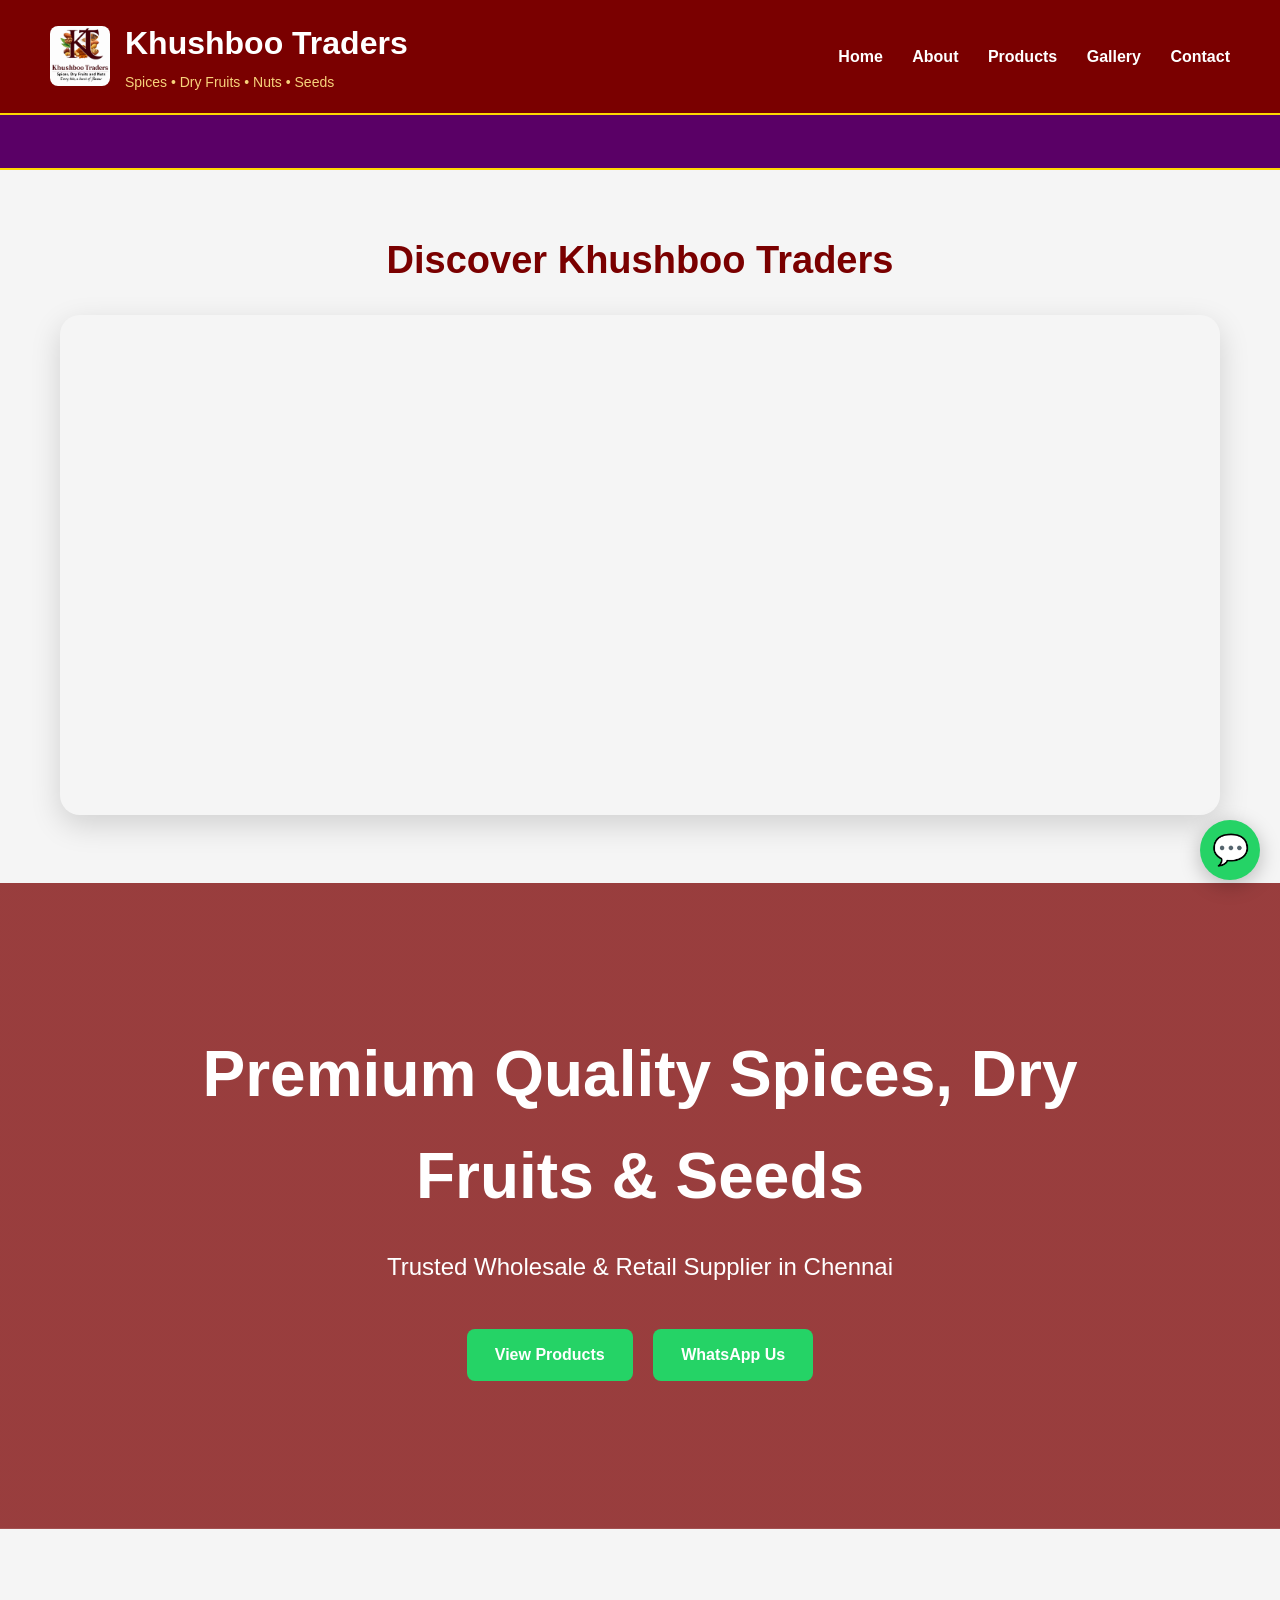
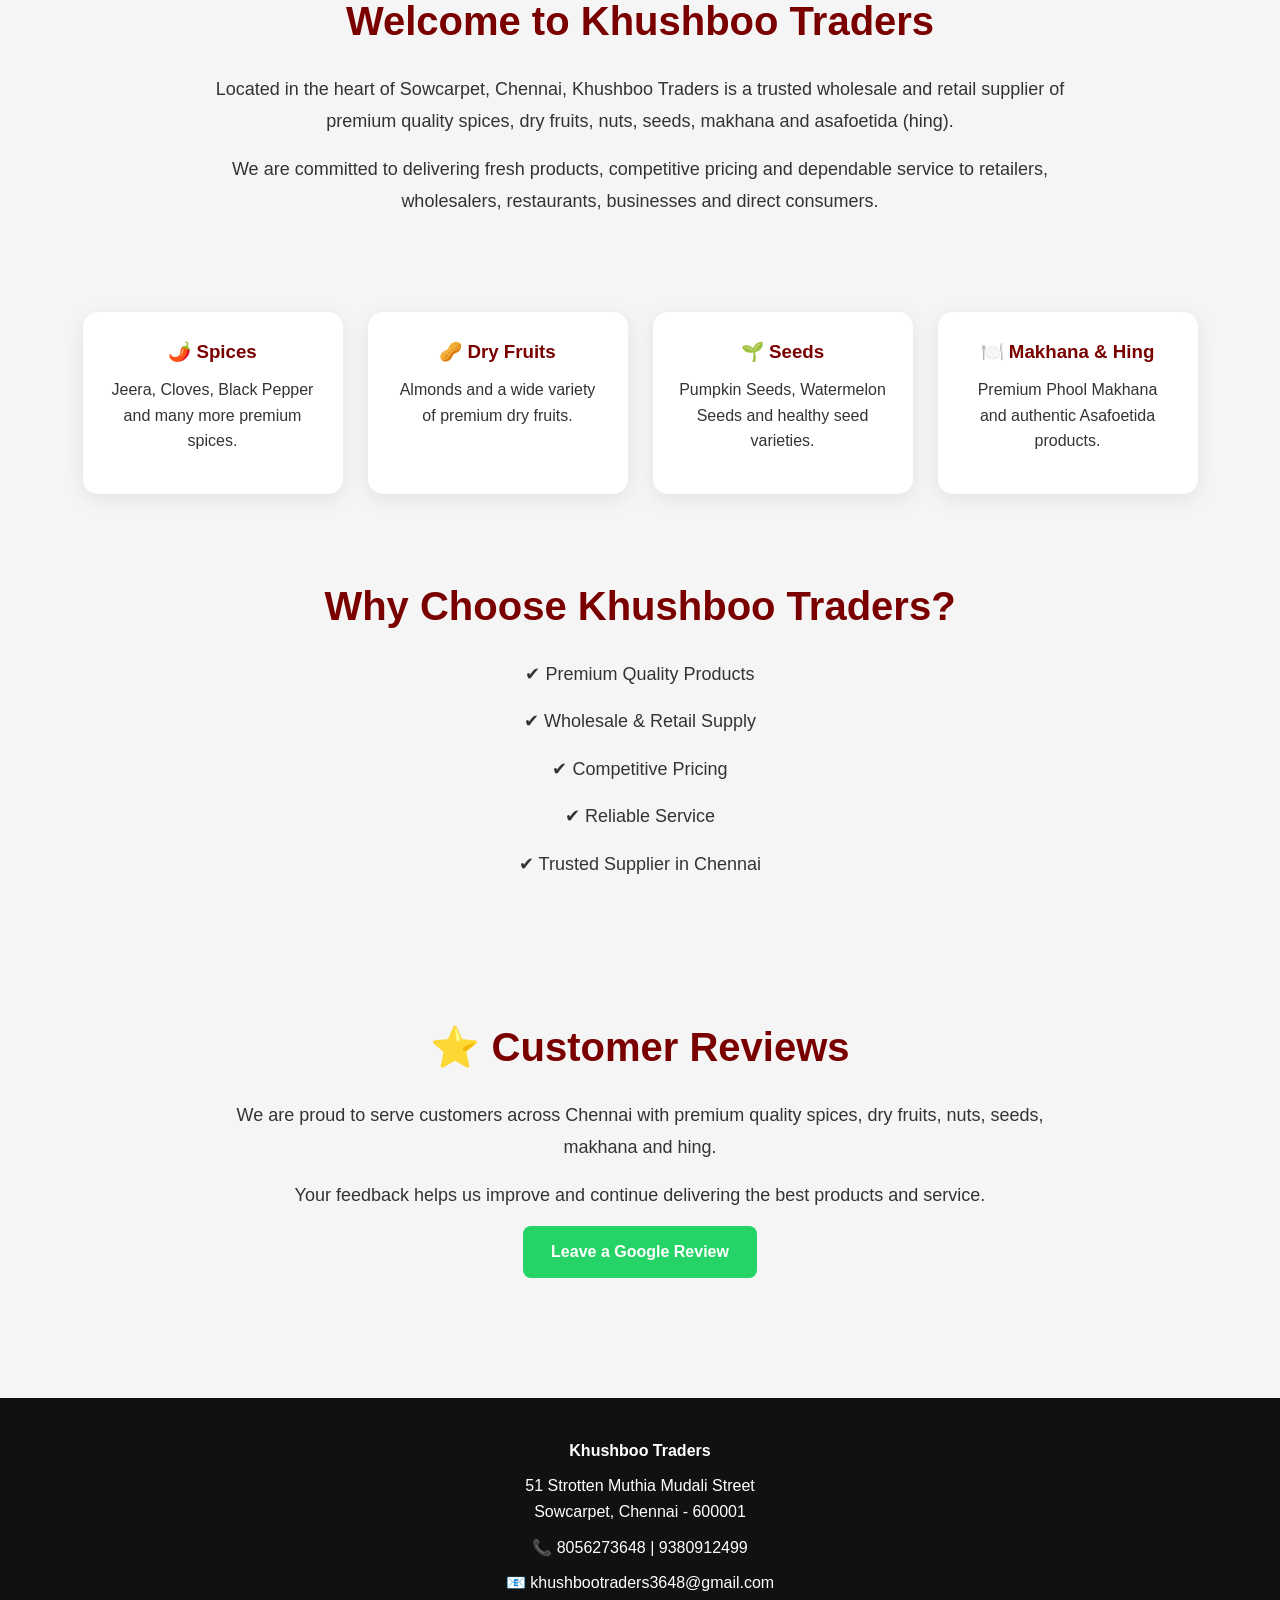
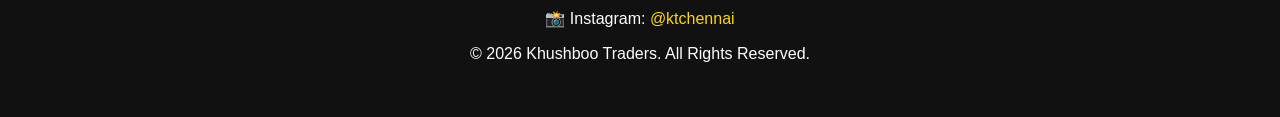
==== commit f0368992: "Update index.html" ====
--- a/index.html
+++ b/index.html
@@ -33,12 +33,12 @@
     </nav>
 
 </header>
+    
     <div class="news-ticker">
     <div class="ticker-content">
         🌶️ Premium Quality Spices • 🥜 Fresh Dry Fruits • 🌱 Healthy Seeds • 🍽️ Premium Makhana & Hing • 📞 Call Us: 8056273648 • 🚚 Wholesale & Retail Supply Across Chennai
     </div>
 </div>
-    
 <section class="video-section">
 
     <h2>Discover Khushboo Traders</h2>
--- a/css/style.css
+++ b/css/style.css
@@ -658,3 +658,33 @@
     border-radius:20px;
     box-shadow:0 10px 30px rgba(0,0,0,0.15);
 }
+/* =========================
+NEWS TICKER
+========================= */
+
+.news-ticker{
+    background:#5a0066;
+    color:#fff;
+    overflow:hidden;
+    white-space:nowrap;
+    padding:12px 0;
+    font-weight:700;
+    font-size:18px;
+    border-top:2px solid #ffd700;
+    border-bottom:2px solid #ffd700;
+}
+
+.ticker-content{
+    display:inline-block;
+    padding-left:100%;
+    animation:tickerScroll 20s linear infinite;
+}
+
+@keyframes tickerScroll{
+    0%{
+        transform:translateX(0);
+    }
+    100%{
+        transform:translateX(-100%);
+    }
+}
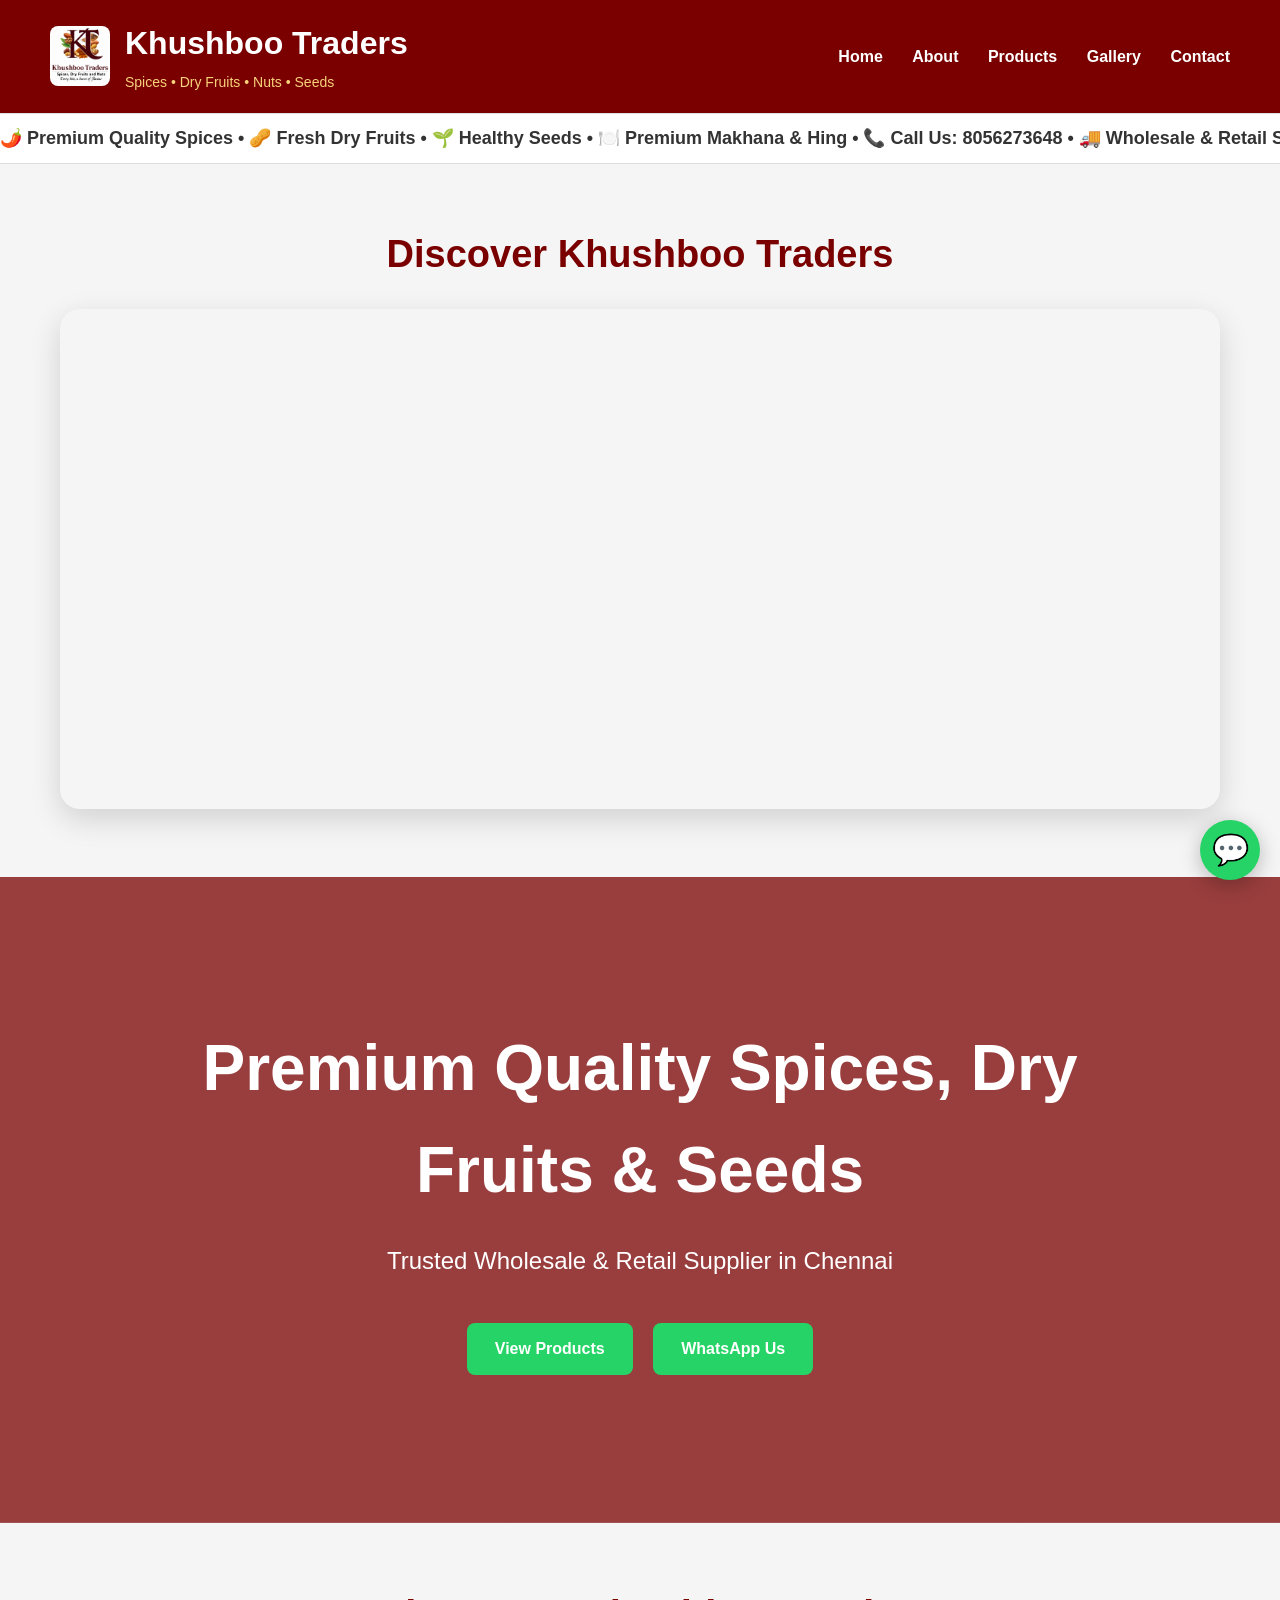
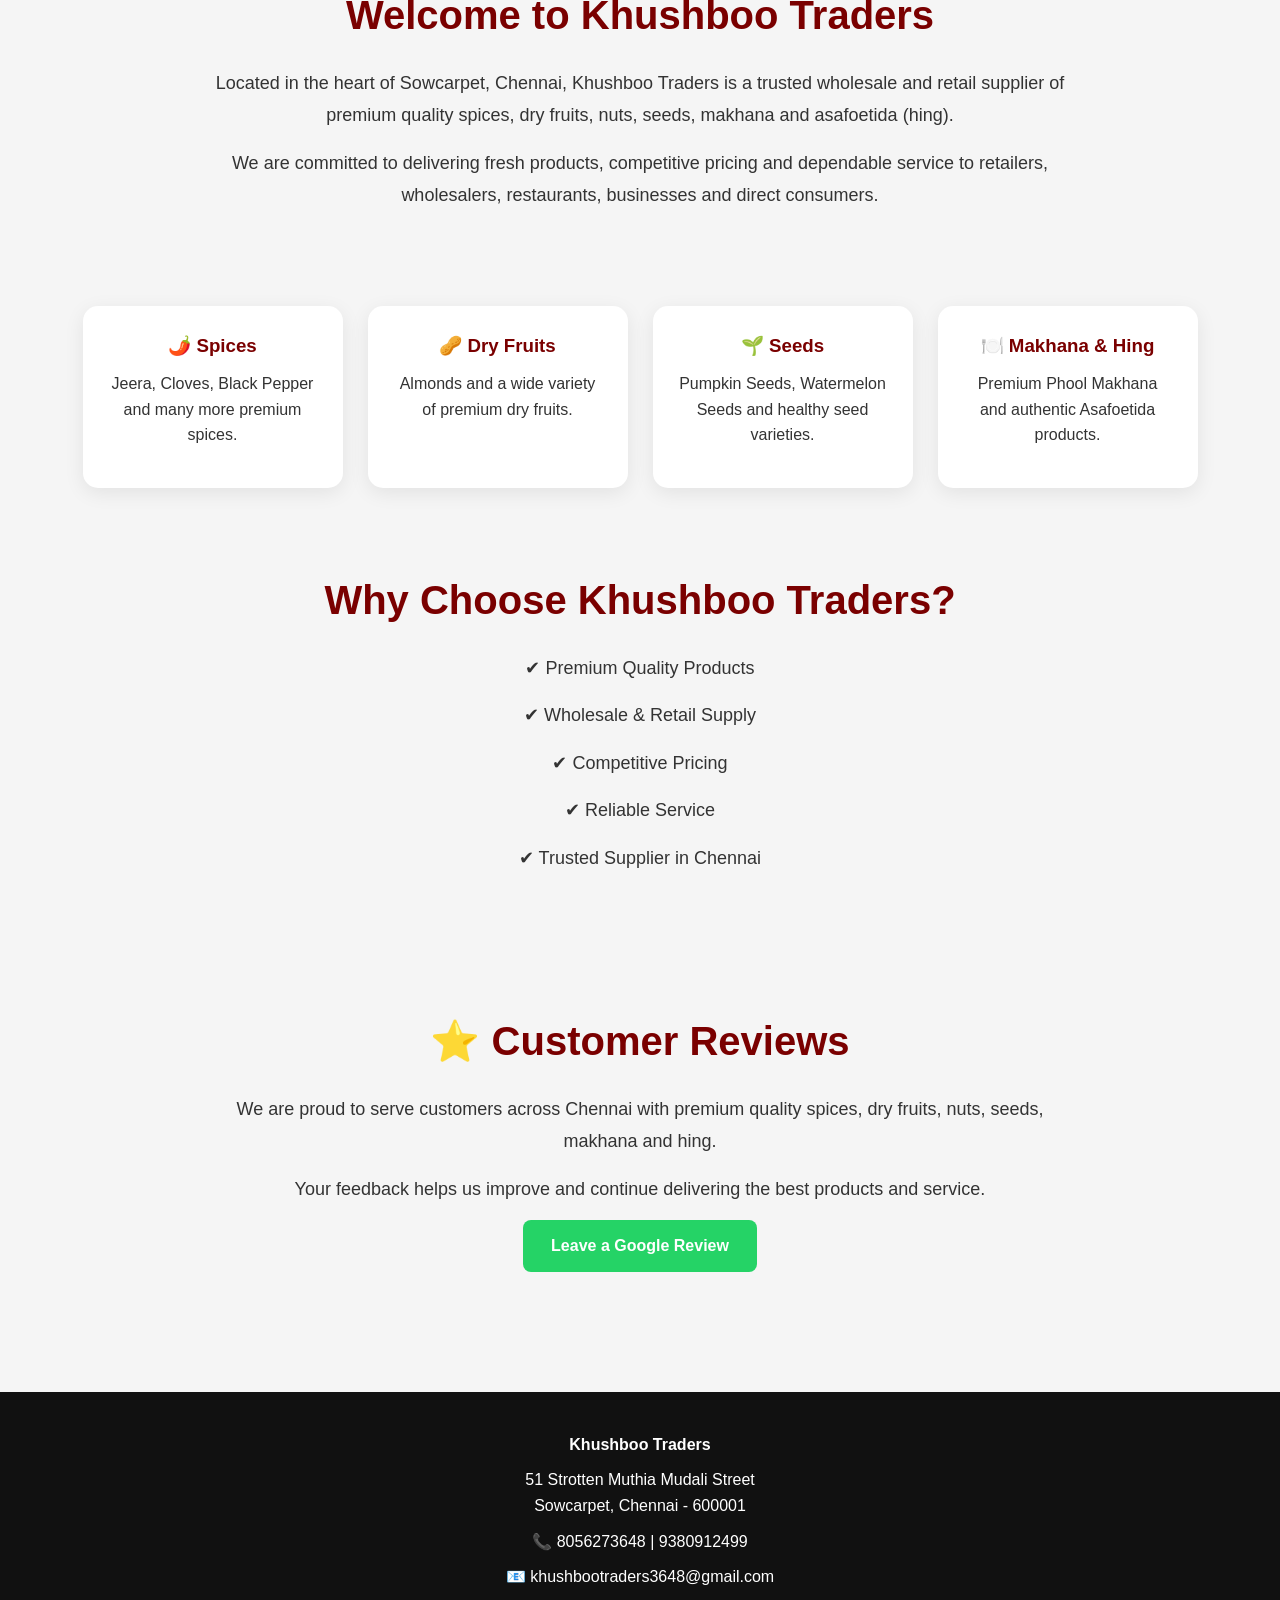
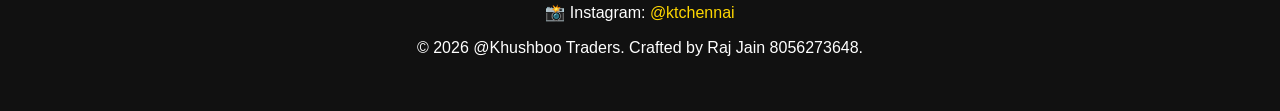
==== commit d2ee97c6: "Update index.html" ====
--- a/index.html
+++ b/index.html
@@ -162,7 +162,7 @@
         </a>
     </p>
 
-    <p>© 2026 Khushboo Traders. All Rights Reserved.</p>
+    <p>© 2026 @Khushboo Traders. Crafted by Raj Jain 8056273648.</p>
 
 </footer>
 
--- a/css/style.css
+++ b/css/style.css
@@ -663,28 +663,30 @@
 ========================= */
 
 .news-ticker{
-    background:#5a0066;
-    color:#fff;
+    width:100%;
     overflow:hidden;
+    background:#ffffff;
+    border-top:1px solid #ddd;
+    border-bottom:1px solid #ddd;
+    padding:10px 0;
     white-space:nowrap;
-    padding:12px 0;
-    font-weight:700;
-    font-size:18px;
-    border-top:2px solid #ffd700;
-    border-bottom:2px solid #ffd700;
 }
 
 .ticker-content{
     display:inline-block;
-    padding-left:100%;
-    animation:tickerScroll 20s linear infinite;
-}
-
-@keyframes tickerScroll{
-    0%{
-        transform:translateX(0);
-    }
-    100%{
+    white-space:nowrap;
+    font-size:18px;
+    font-weight:600;
+    color:#333;
+    animation:scrollTicker 25s linear infinite;
+}
+
+@keyframes scrollTicker{
+    from{
+        transform:translateX(100%);
+    }
+
+    to{
         transform:translateX(-100%);
     }
 }
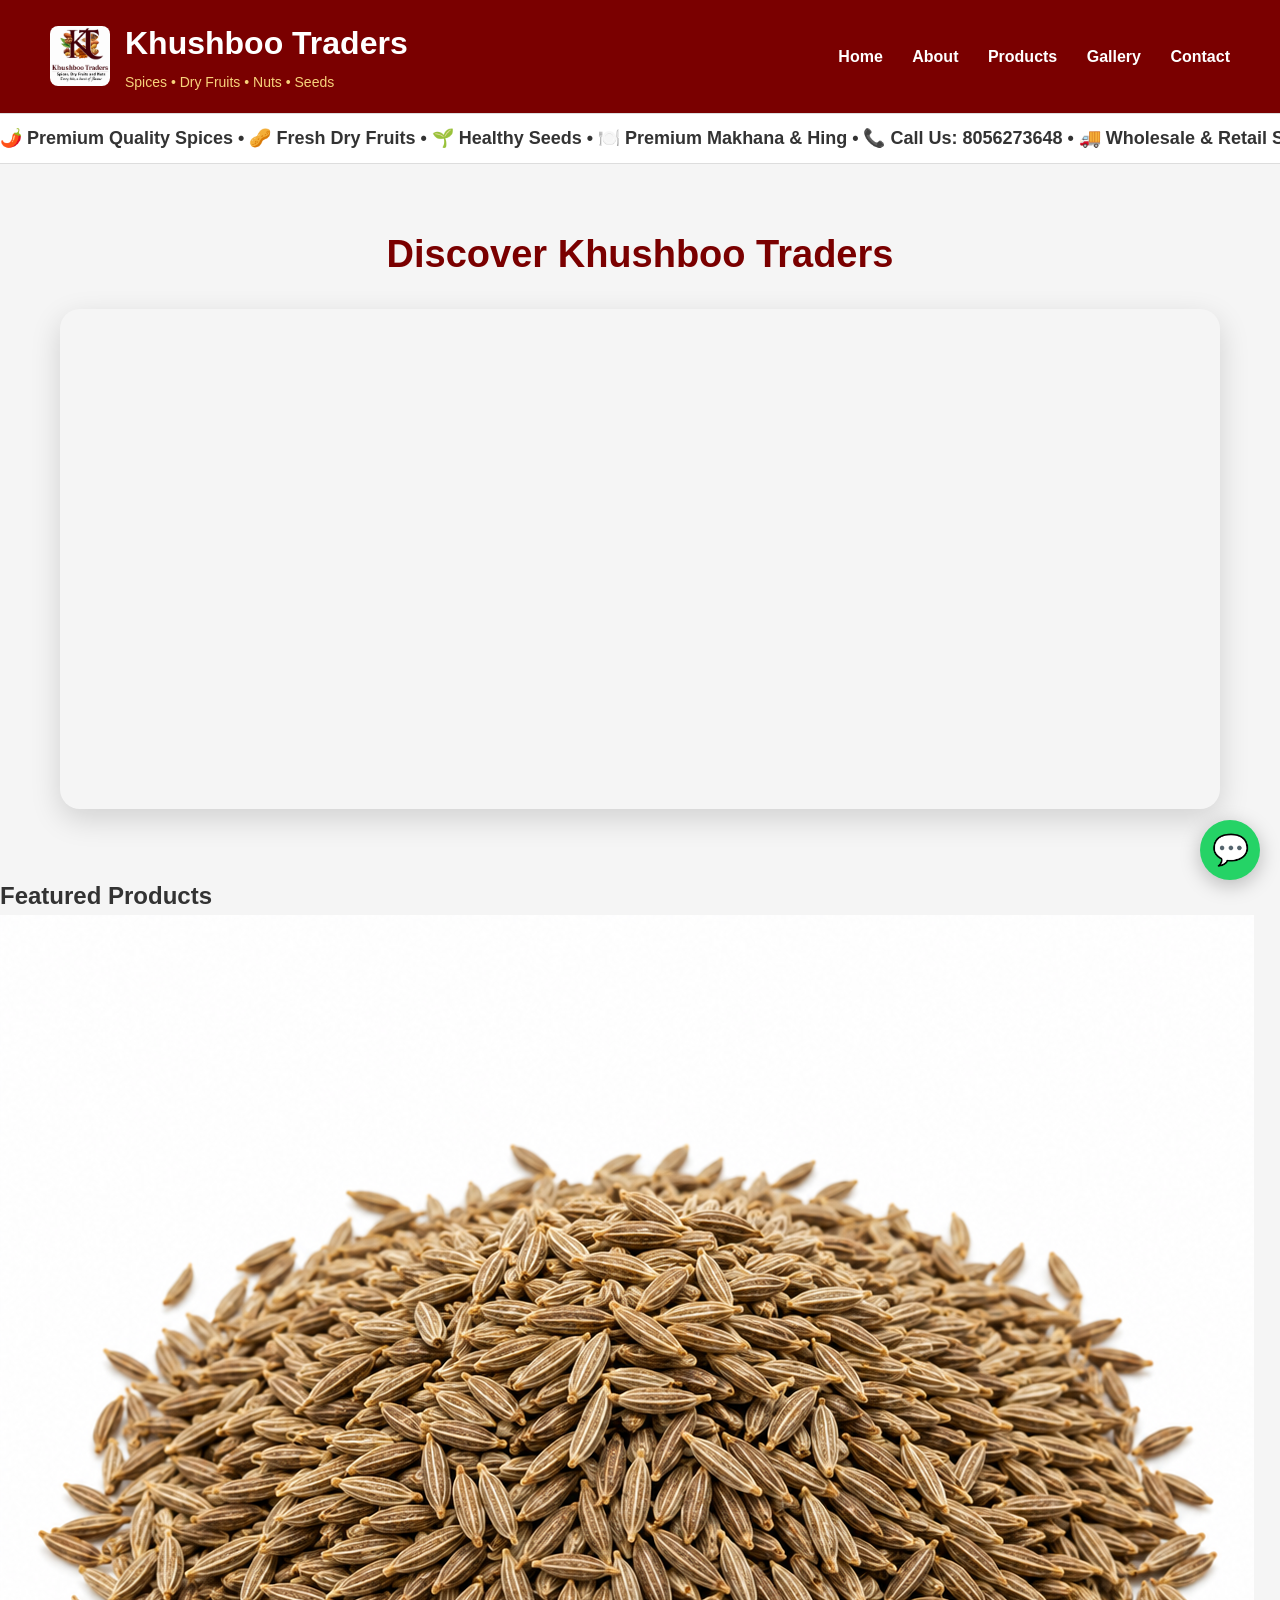
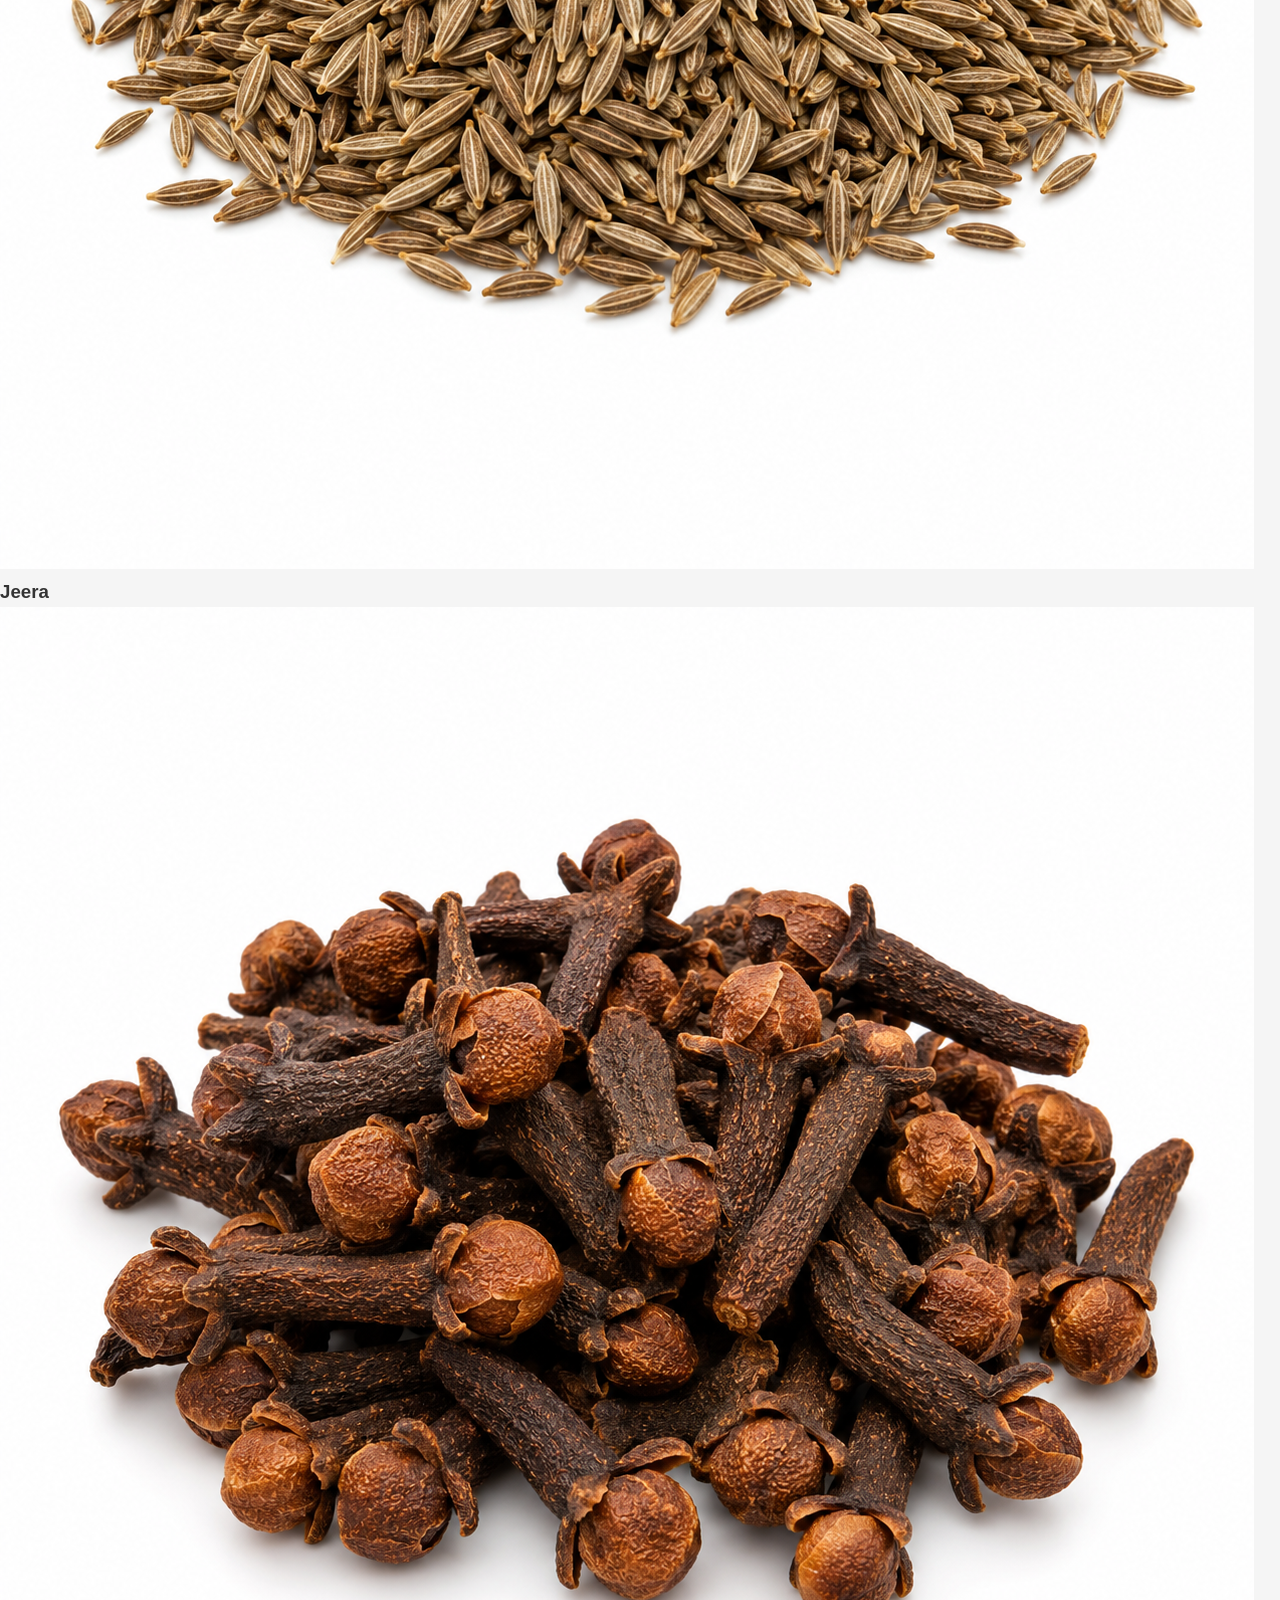
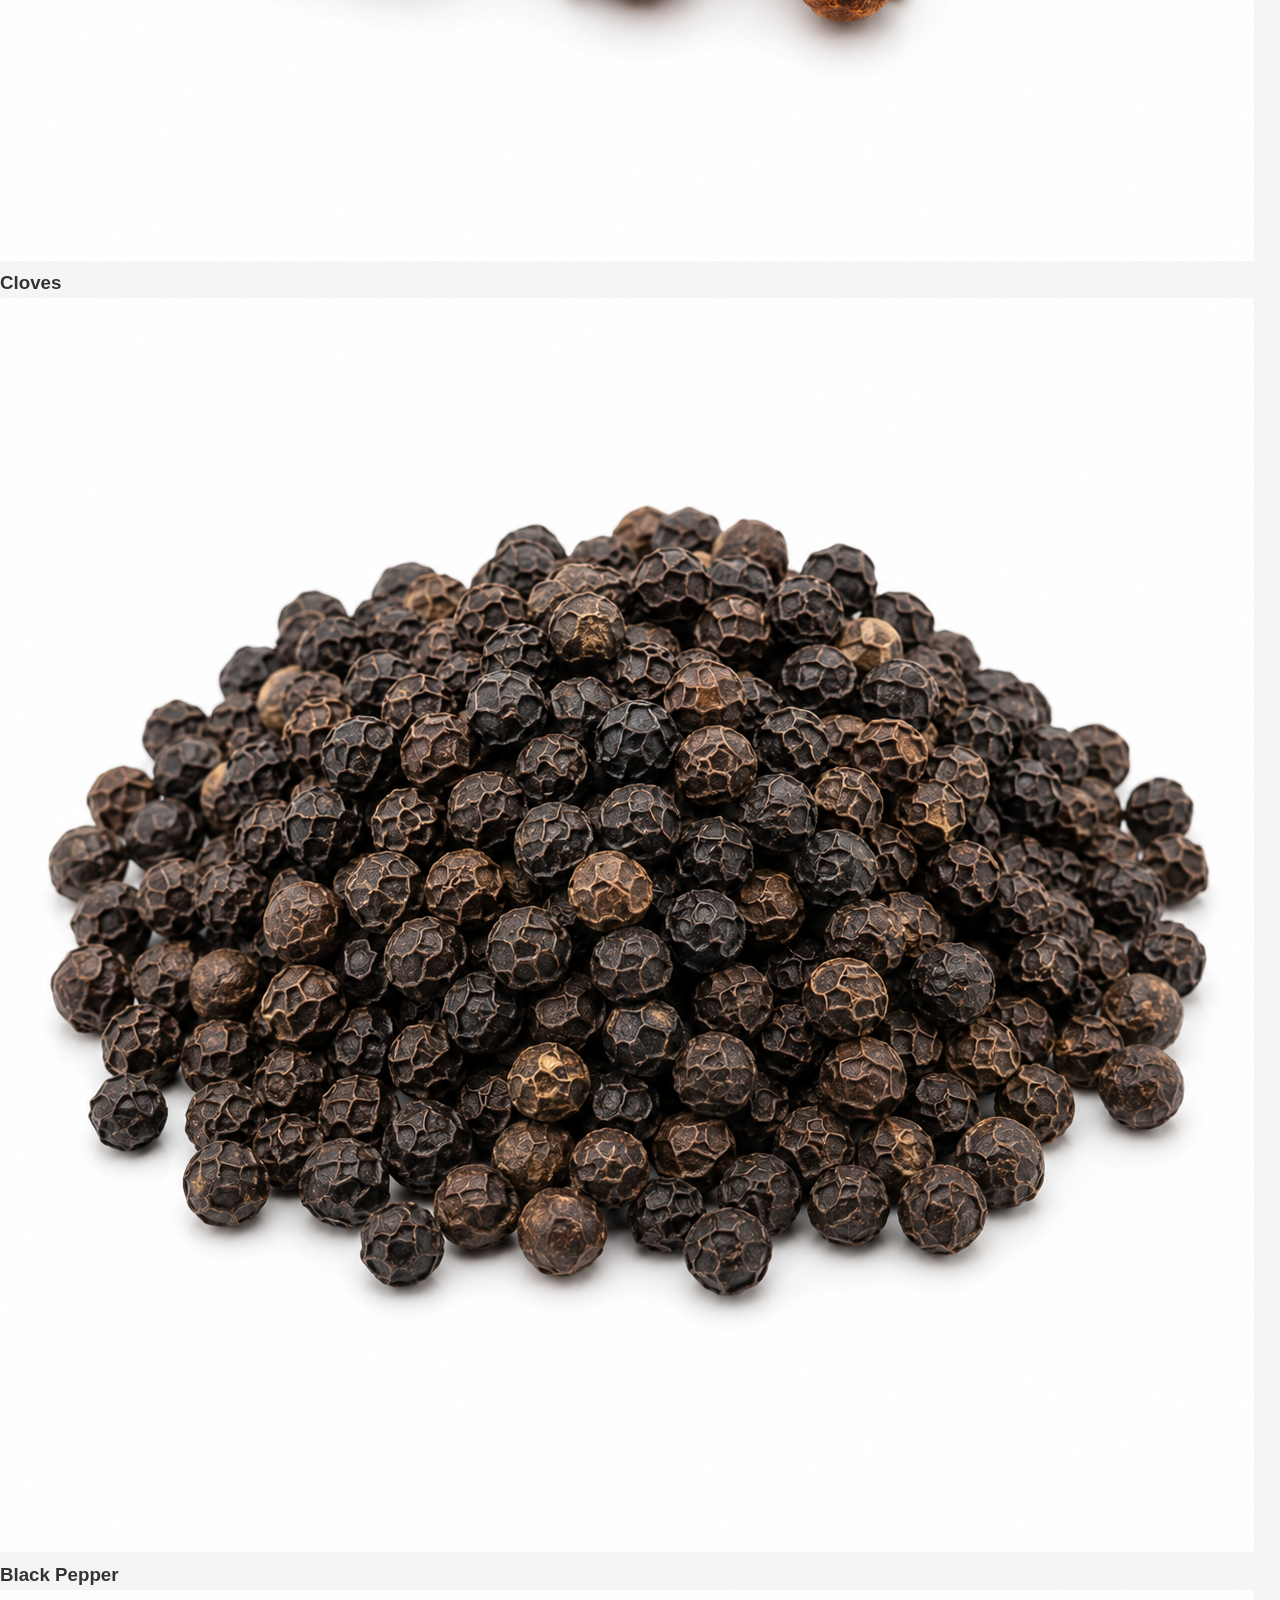
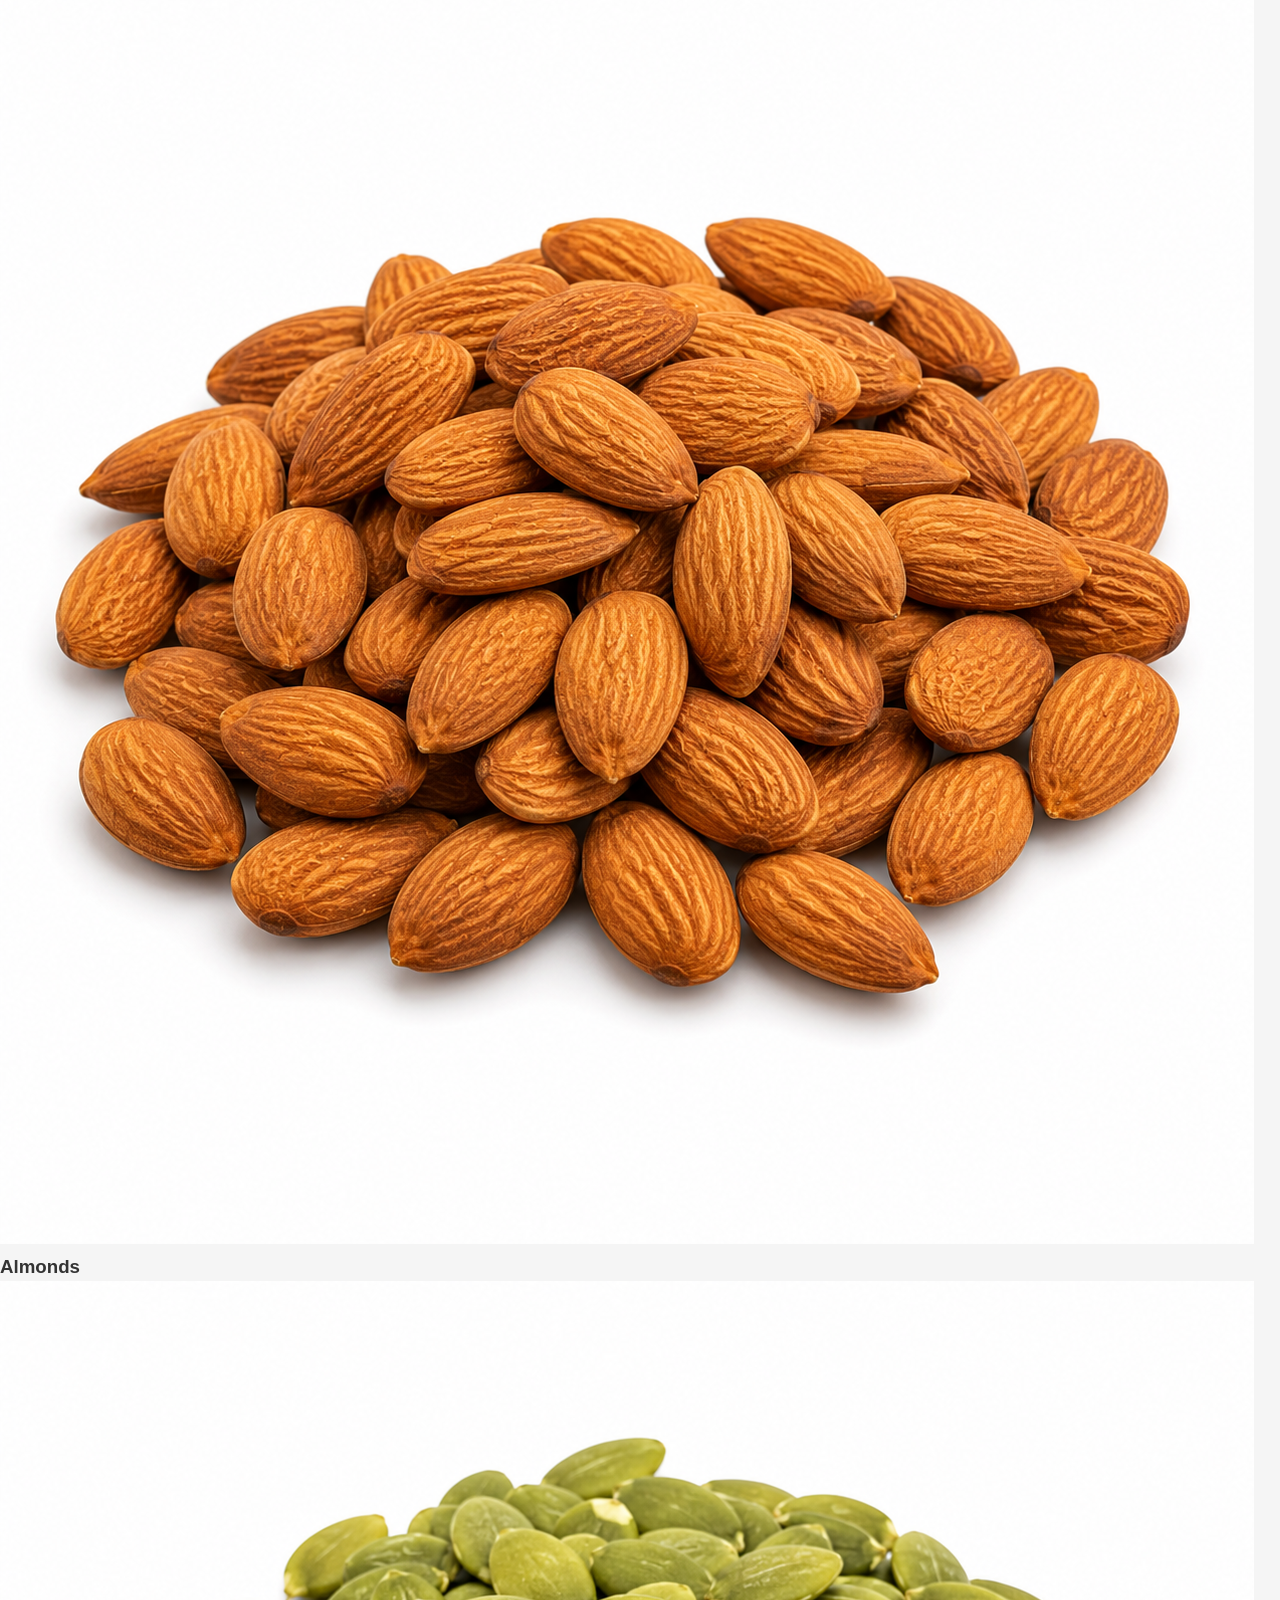
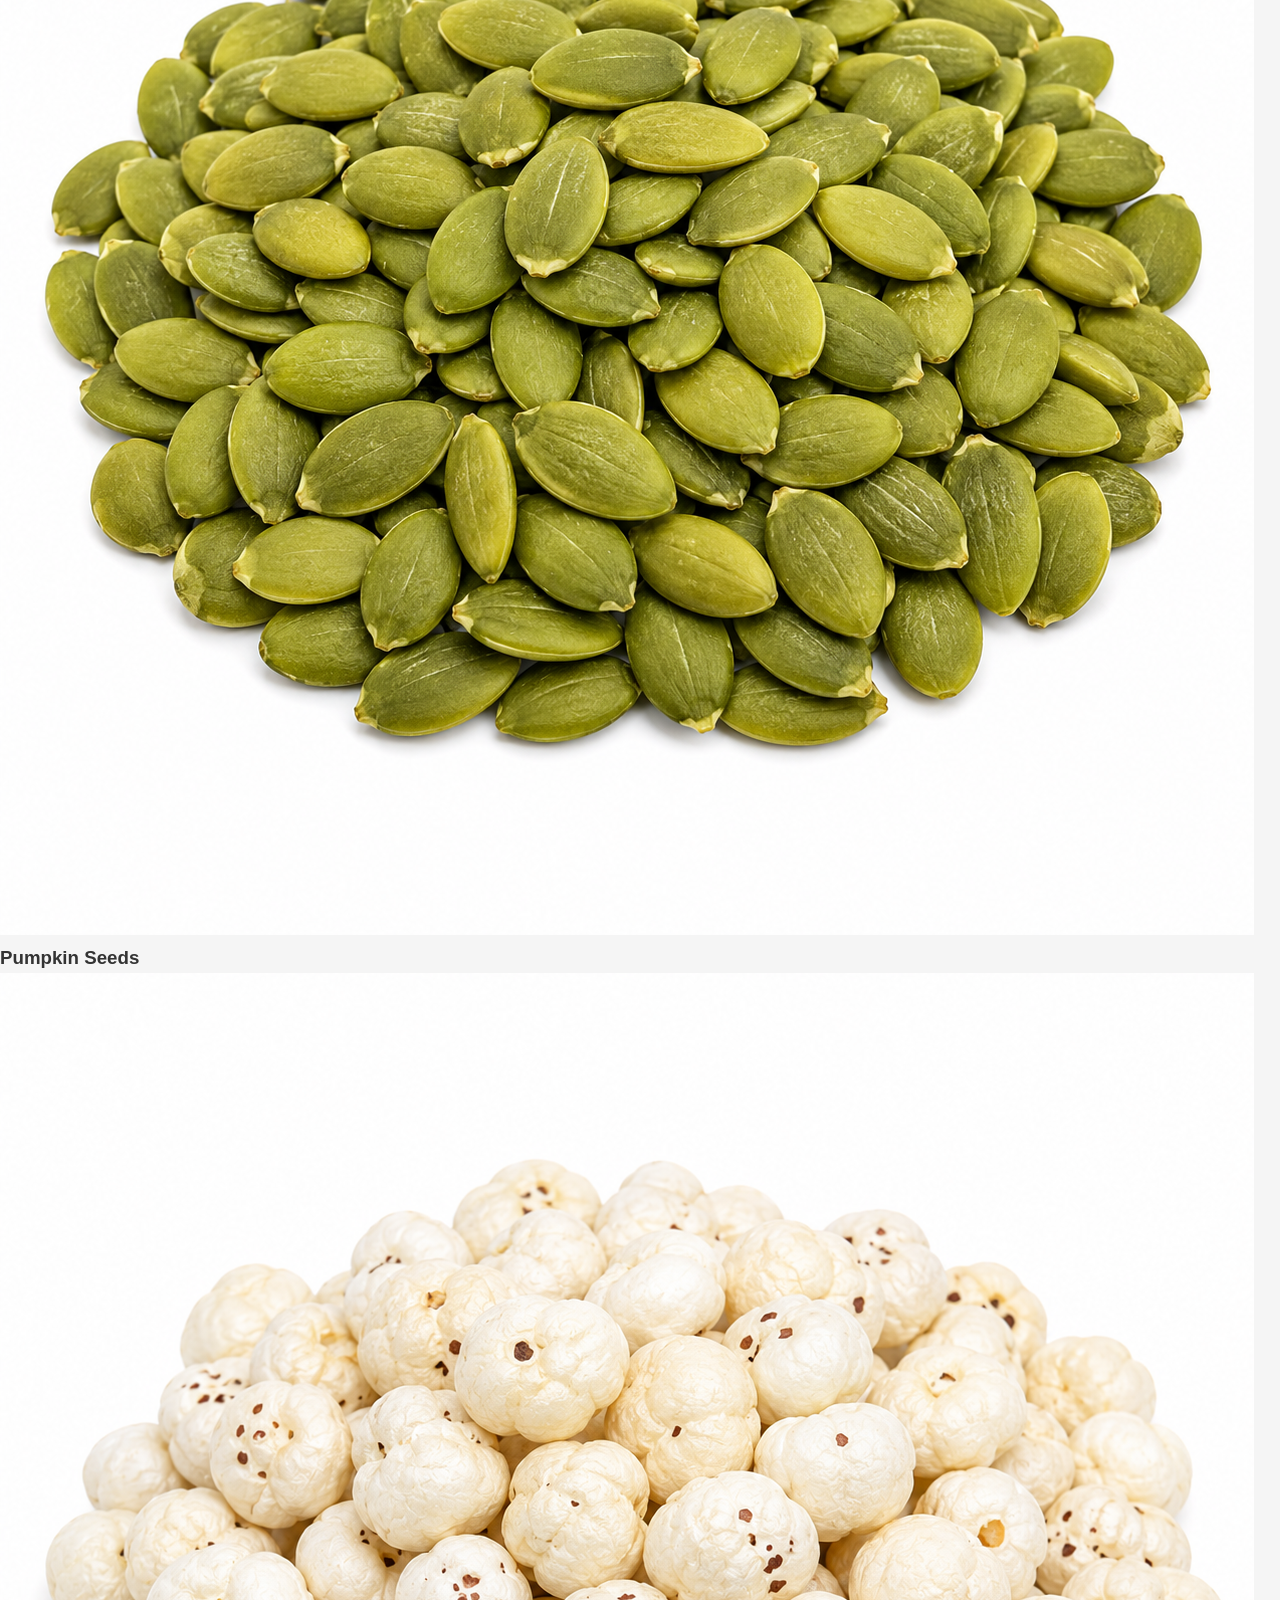
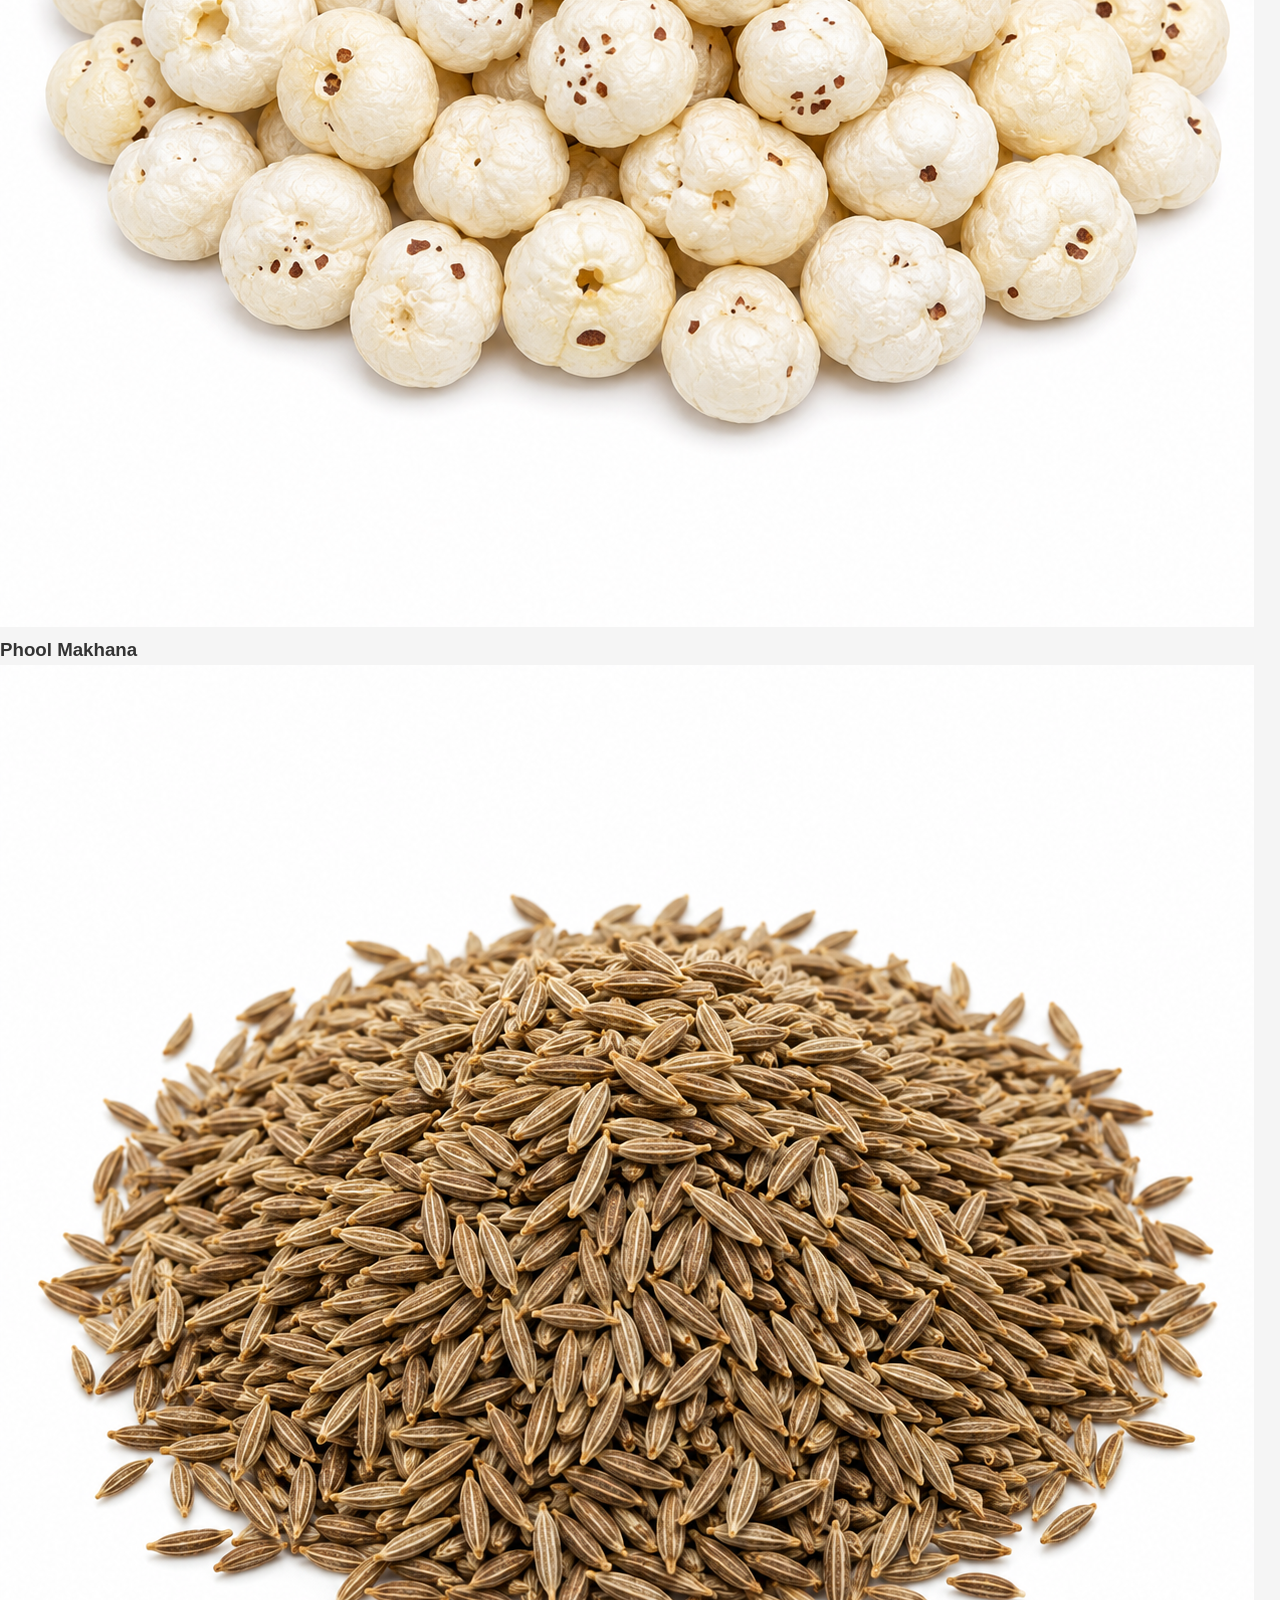
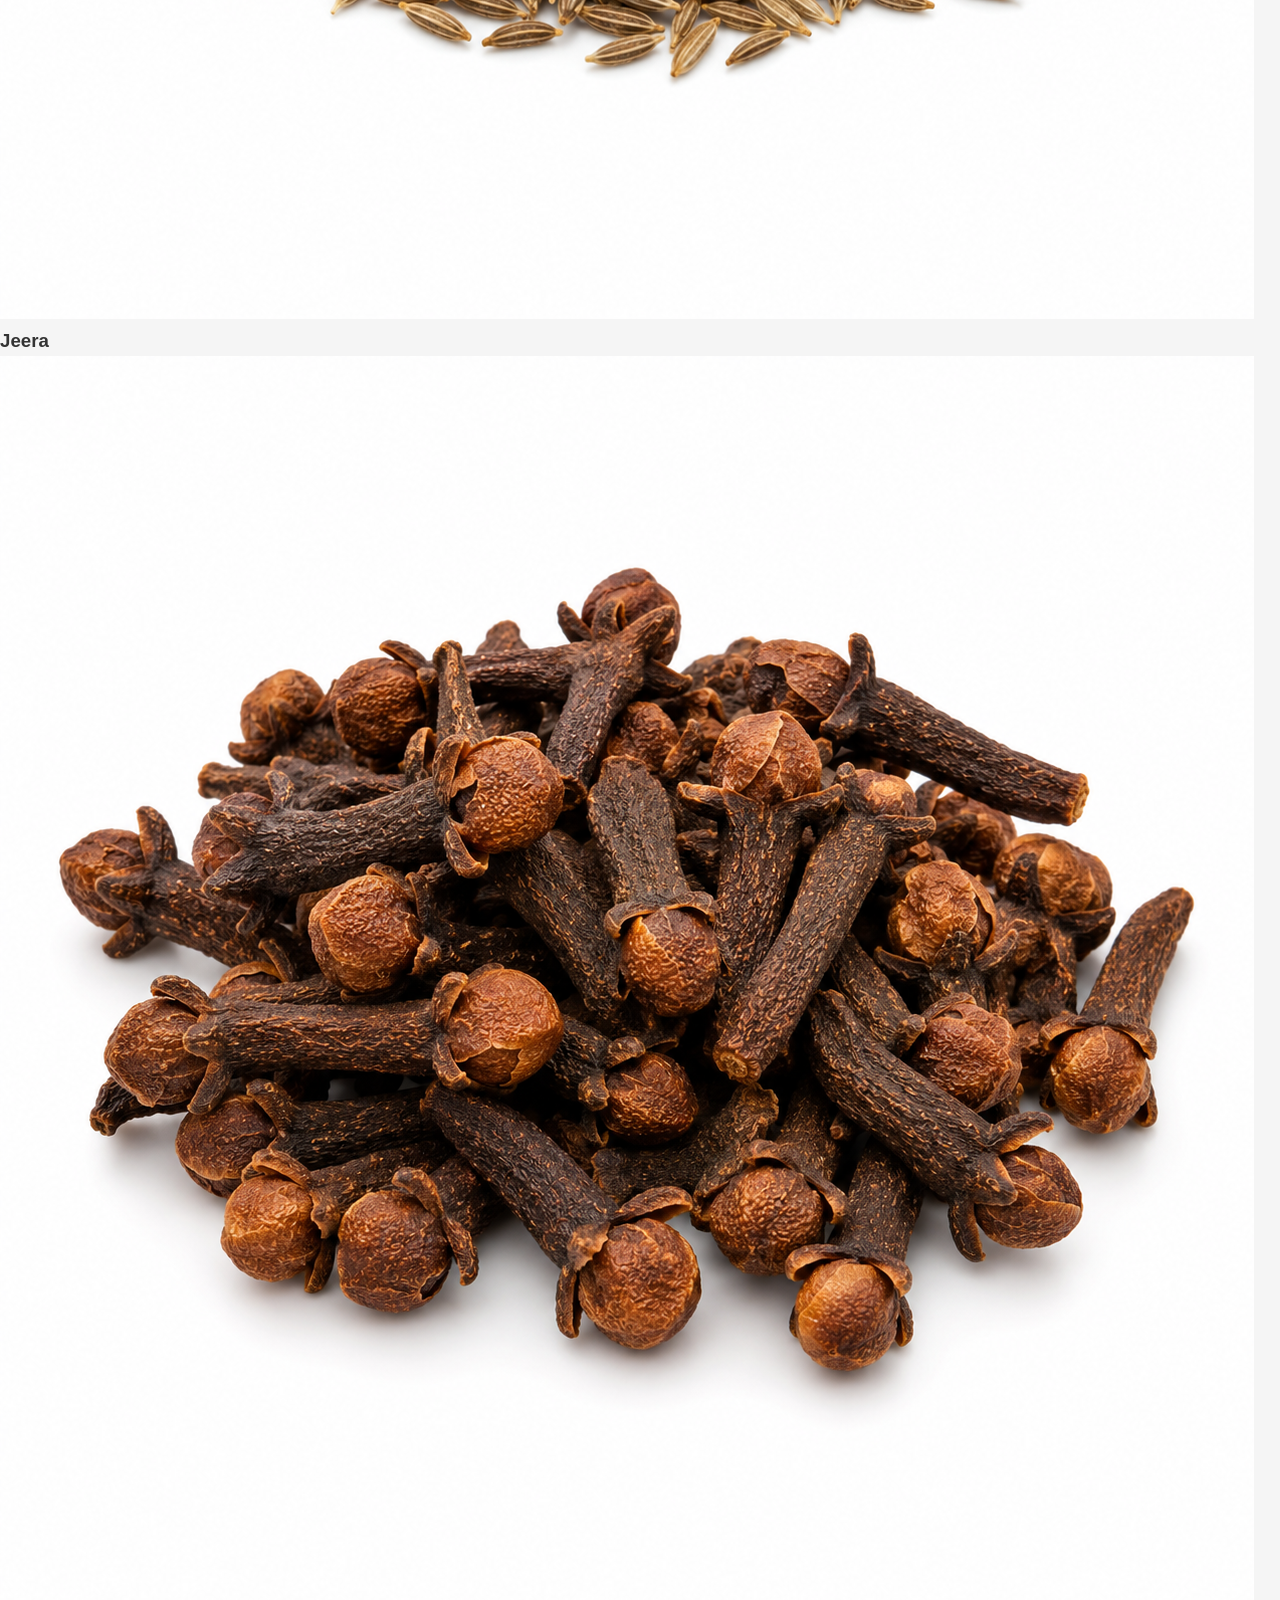
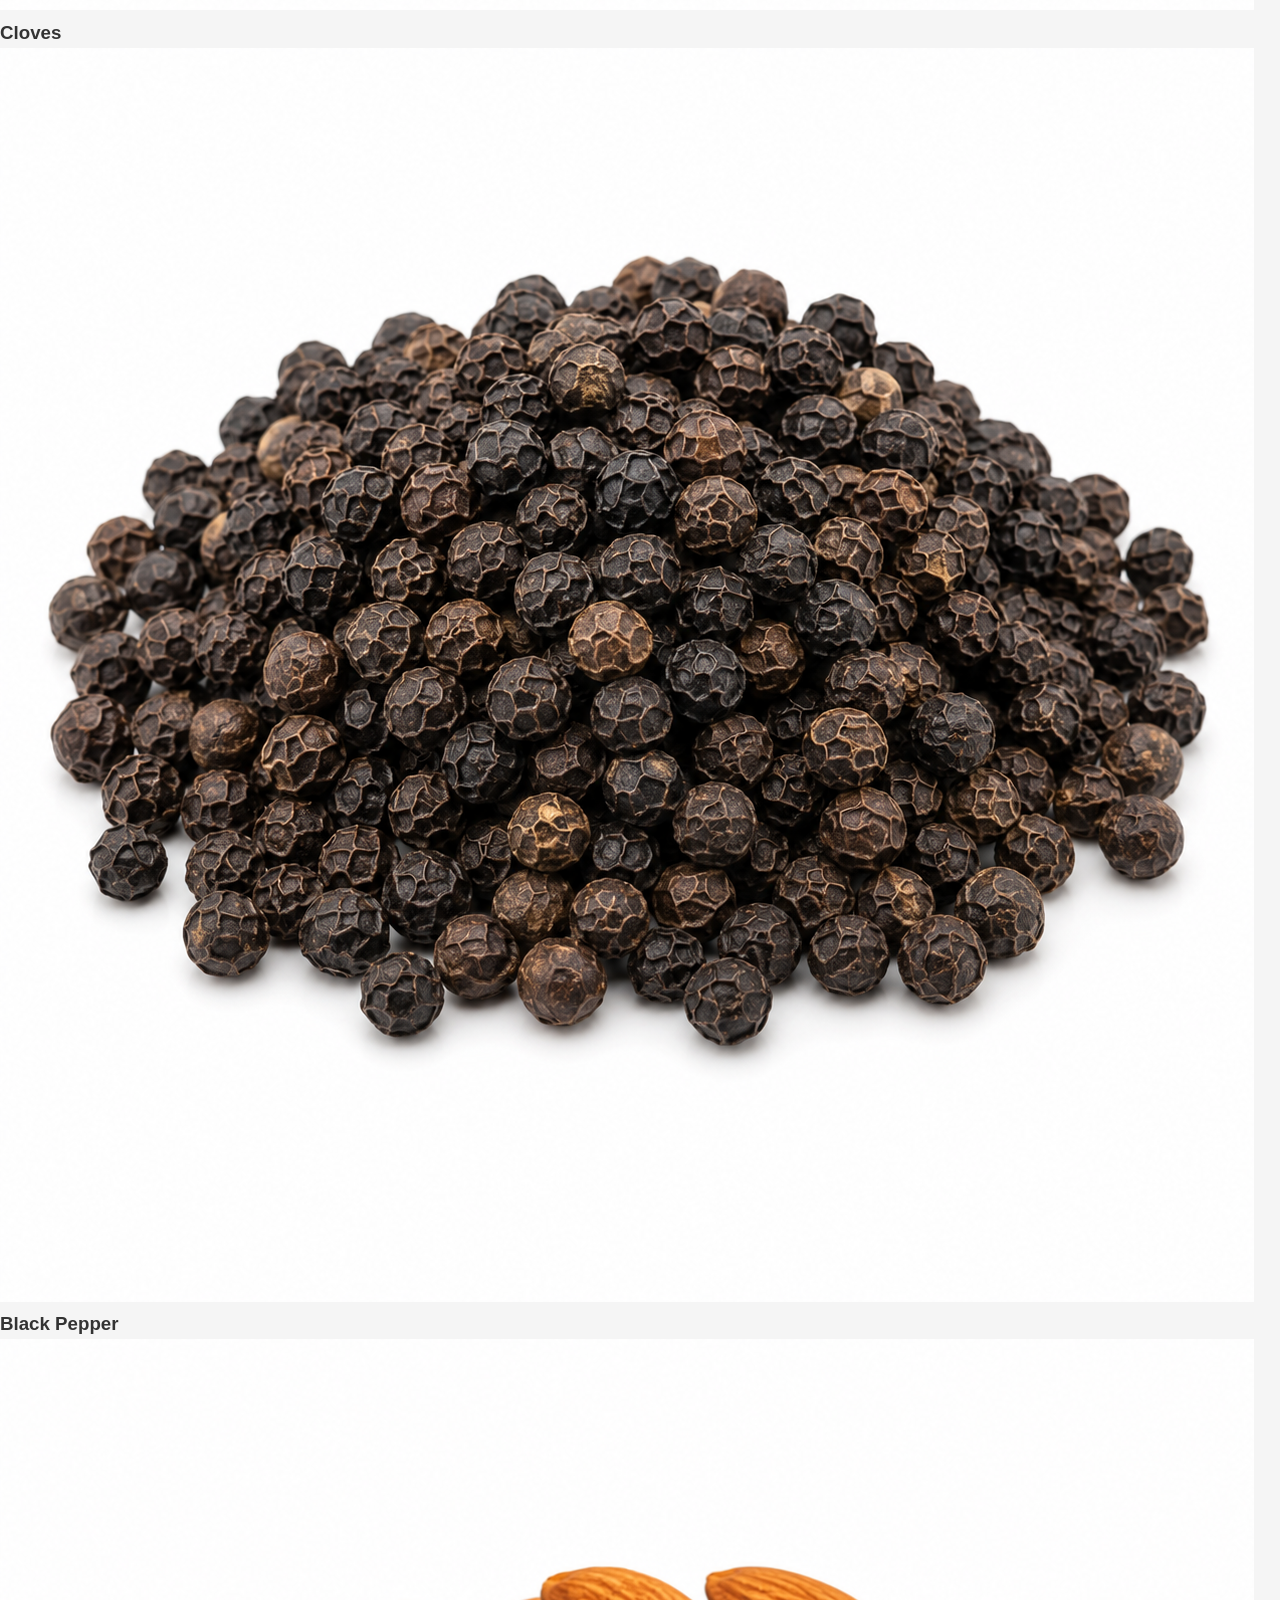
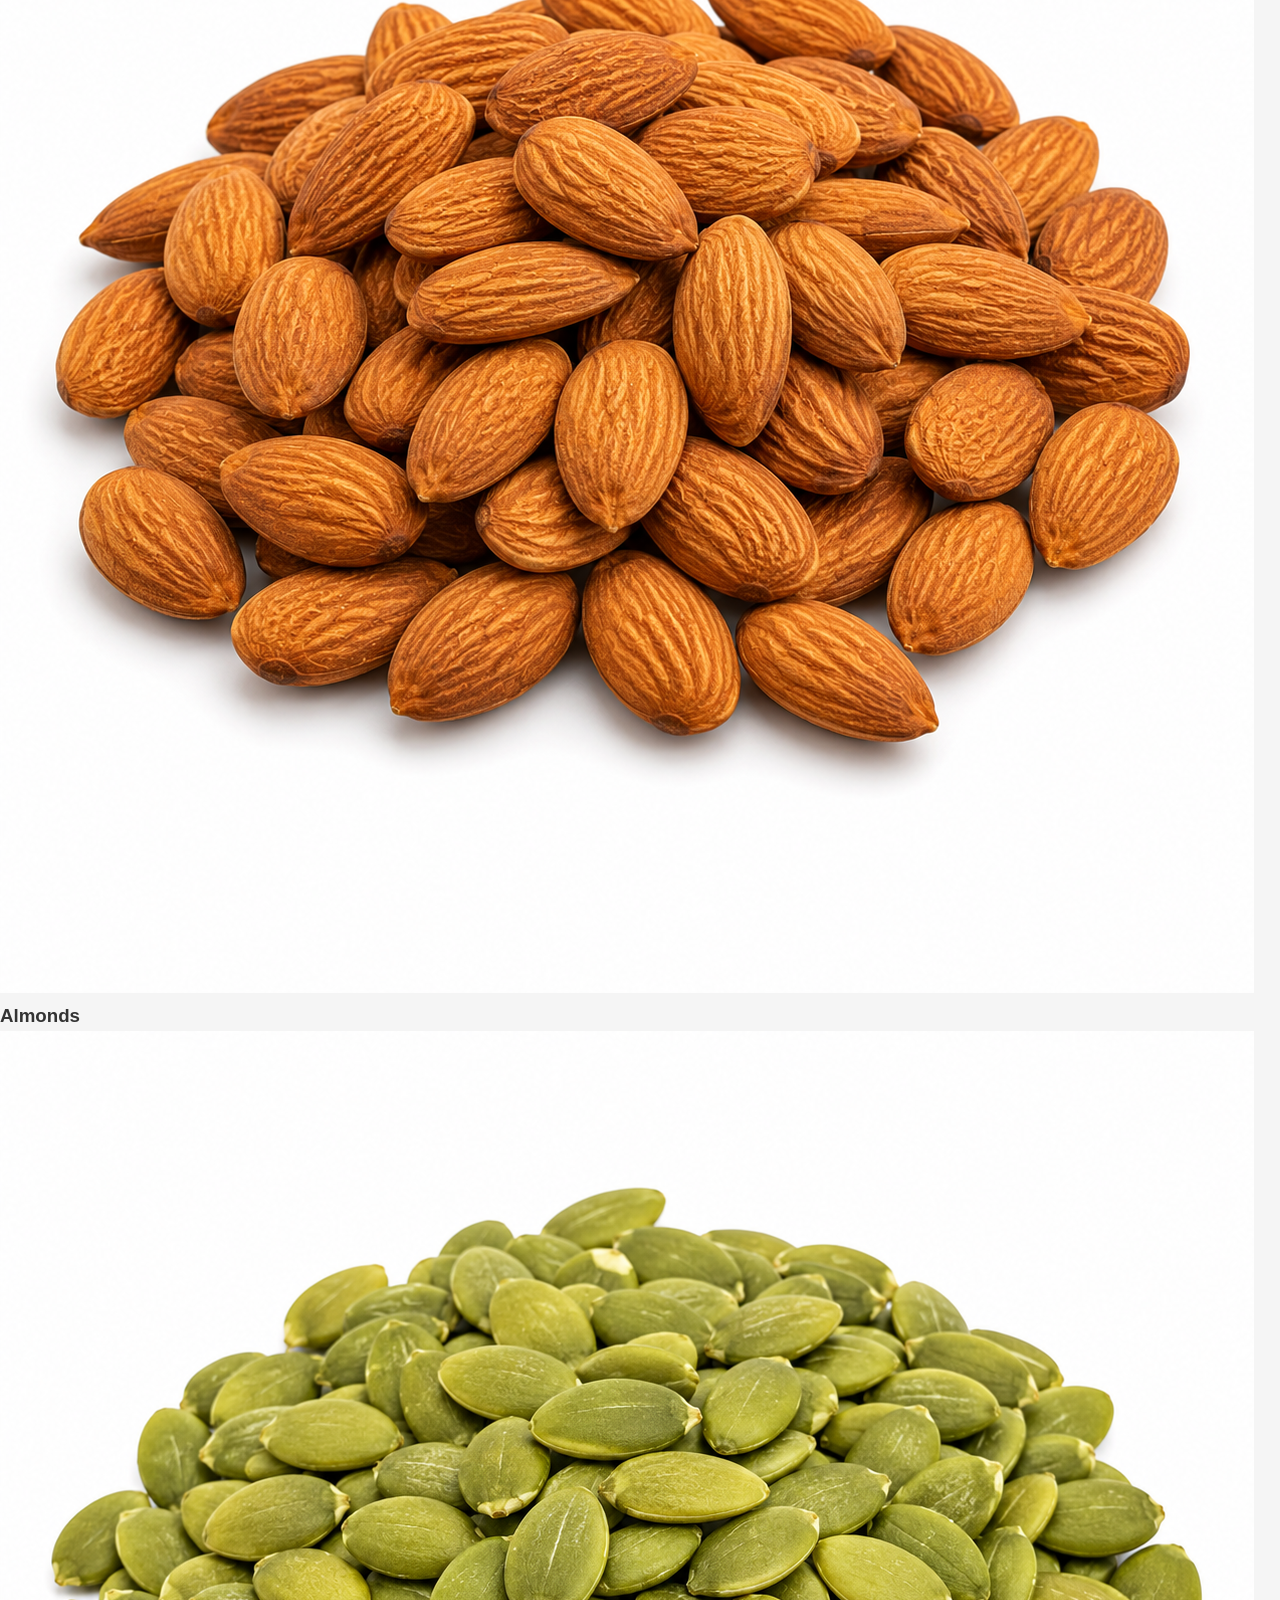
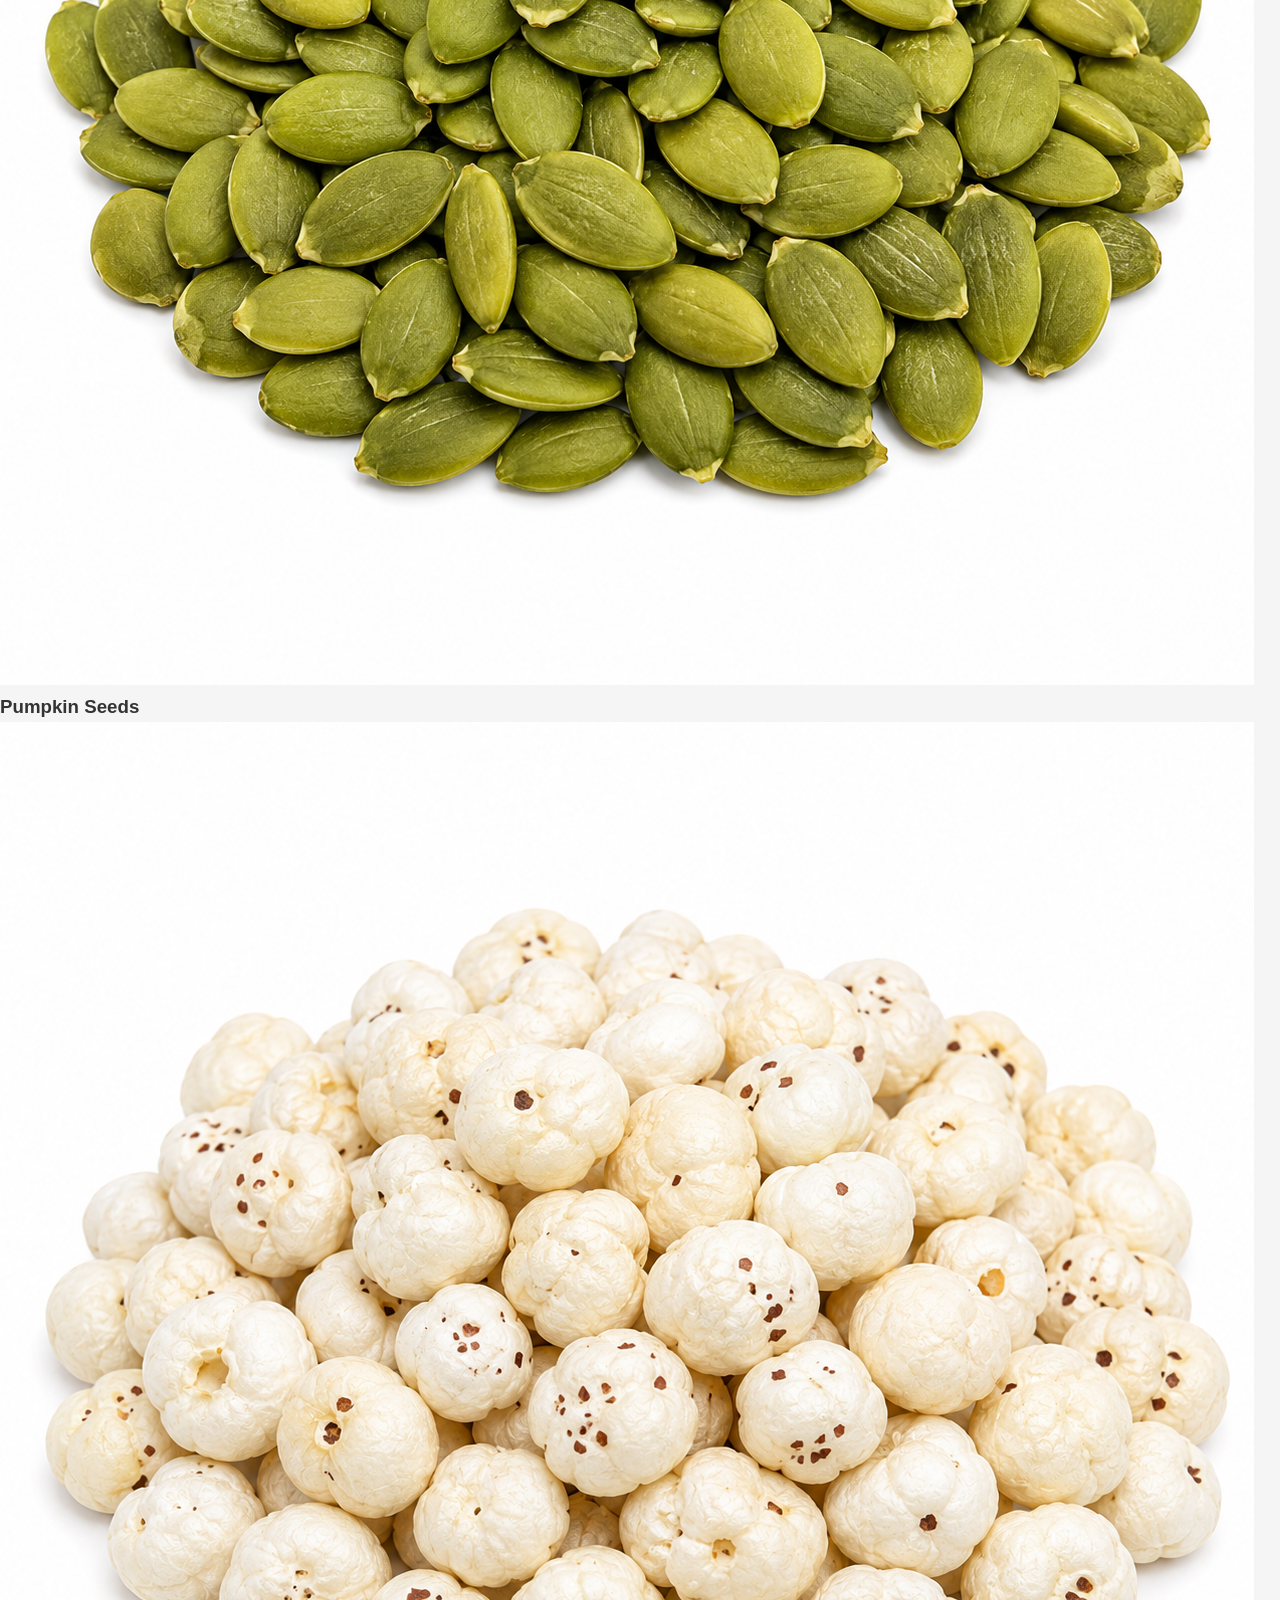
==== commit 905c340f: "Add featured products section with product slider Added a featured products section with a product s" ====
--- a/index.html
+++ b/index.html
@@ -54,6 +54,83 @@
     </iframe>
 
 </section>
+    <!-- FEATURED PRODUCTS -->
+
+<section class="featured-products">
+
+    <h2>Featured Products</h2>
+
+    <div class="product-slider">
+
+        <div class="slider-track">
+
+            <div class="slide">
+                <img src="images/spices/Jeera.png" alt="Jeera">
+                <h3>Jeera</h3>
+            </div>
+
+            <div class="slide">
+                <img src="images/spices/cloves.png" alt="Cloves">
+                <h3>Cloves</h3>
+            </div>
+
+            <div class="slide">
+                <img src="images/spices/pepper.png" alt="Black Pepper">
+                <h3>Black Pepper</h3>
+            </div>
+
+            <div class="slide">
+                <img src="images/dryfruits/Almonds.png" alt="Almonds">
+                <h3>Almonds</h3>
+            </div>
+
+            <div class="slide">
+                <img src="images/seeds/Pumpkin Seeds.png" alt="Pumpkin Seeds">
+                <h3>Pumpkin Seeds</h3>
+            </div>
+
+            <div class="slide">
+                <img src="images/makhana/Phool Makhana.png" alt="Phool Makhana">
+                <h3>Phool Makhana</h3>
+            </div>
+
+            <!-- Duplicate for seamless loop -->
+
+            <div class="slide">
+                <img src="images/spices/Jeera.png" alt="Jeera">
+                <h3>Jeera</h3>
+            </div>
+
+            <div class="slide">
+                <img src="images/spices/cloves.png" alt="Cloves">
+                <h3>Cloves</h3>
+            </div>
+
+            <div class="slide">
+                <img src="images/spices/pepper.png" alt="Black Pepper">
+                <h3>Black Pepper</h3>
+            </div>
+
+            <div class="slide">
+                <img src="images/dryfruits/Almonds.png" alt="Almonds">
+                <h3>Almonds</h3>
+            </div>
+
+            <div class="slide">
+                <img src="images/seeds/Pumpkin Seeds.png" alt="Pumpkin Seeds">
+                <h3>Pumpkin Seeds</h3>
+            </div>
+
+            <div class="slide">
+                <img src="images/makhana/Phool Makhana.png" alt="Phool Makhana">
+                <h3>Phool Makhana</h3>
+            </div>
+
+        </div>
+
+    </div>
+
+</section>
  <section class="hero">
 
     <h1>Premium Quality Spices, Dry Fruits & Seeds</h1>
